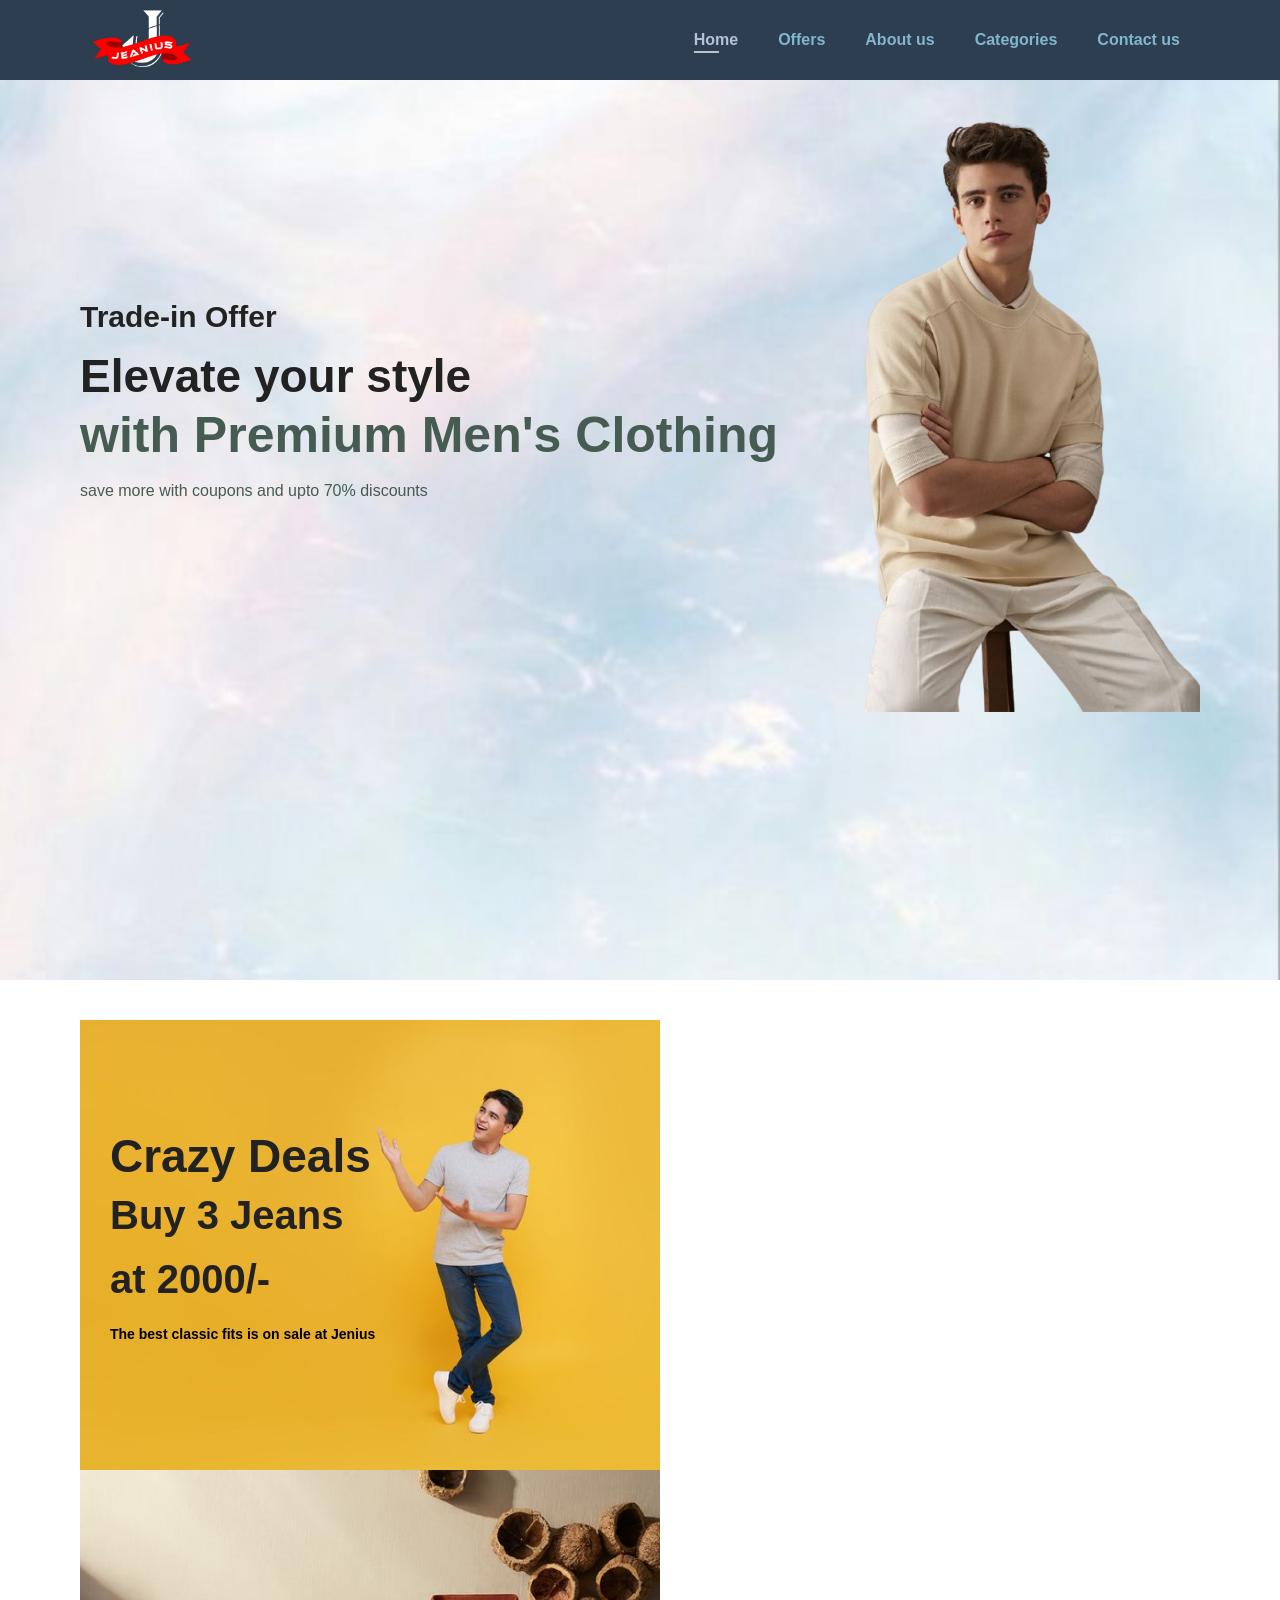
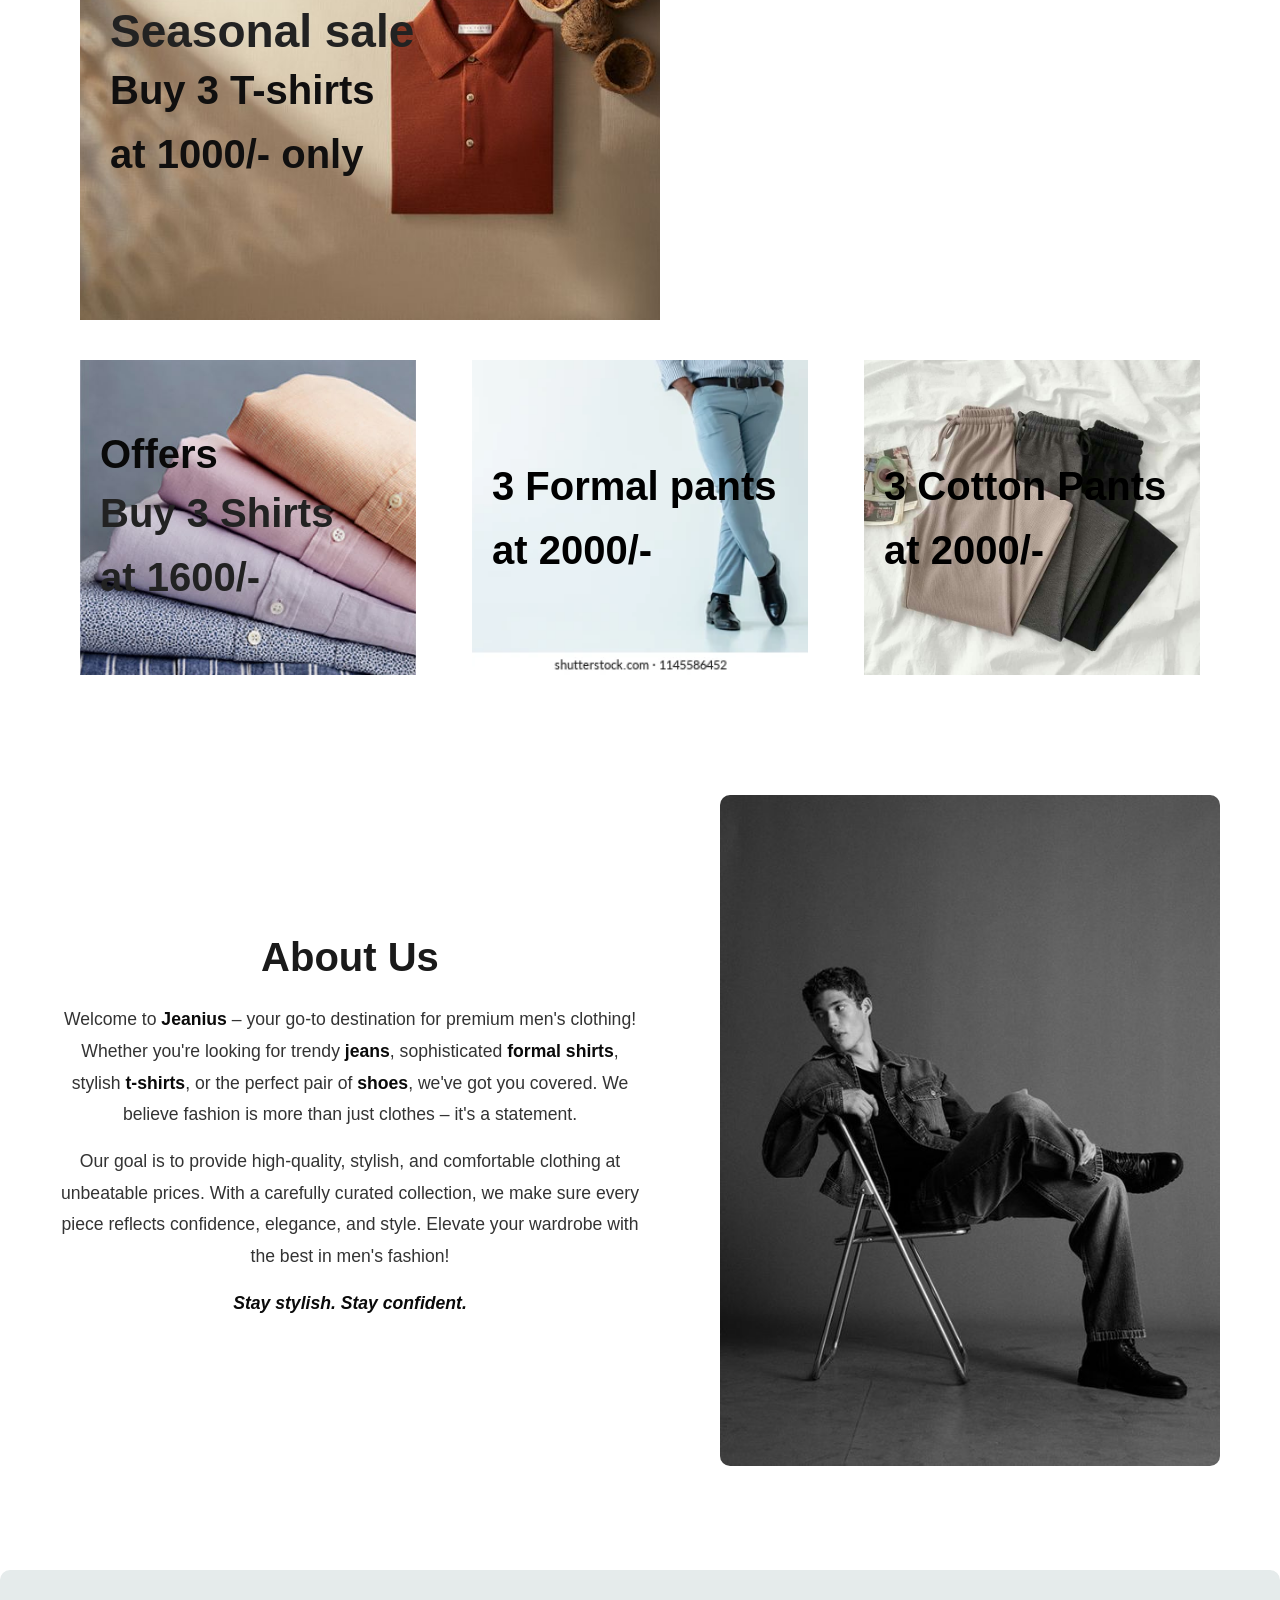
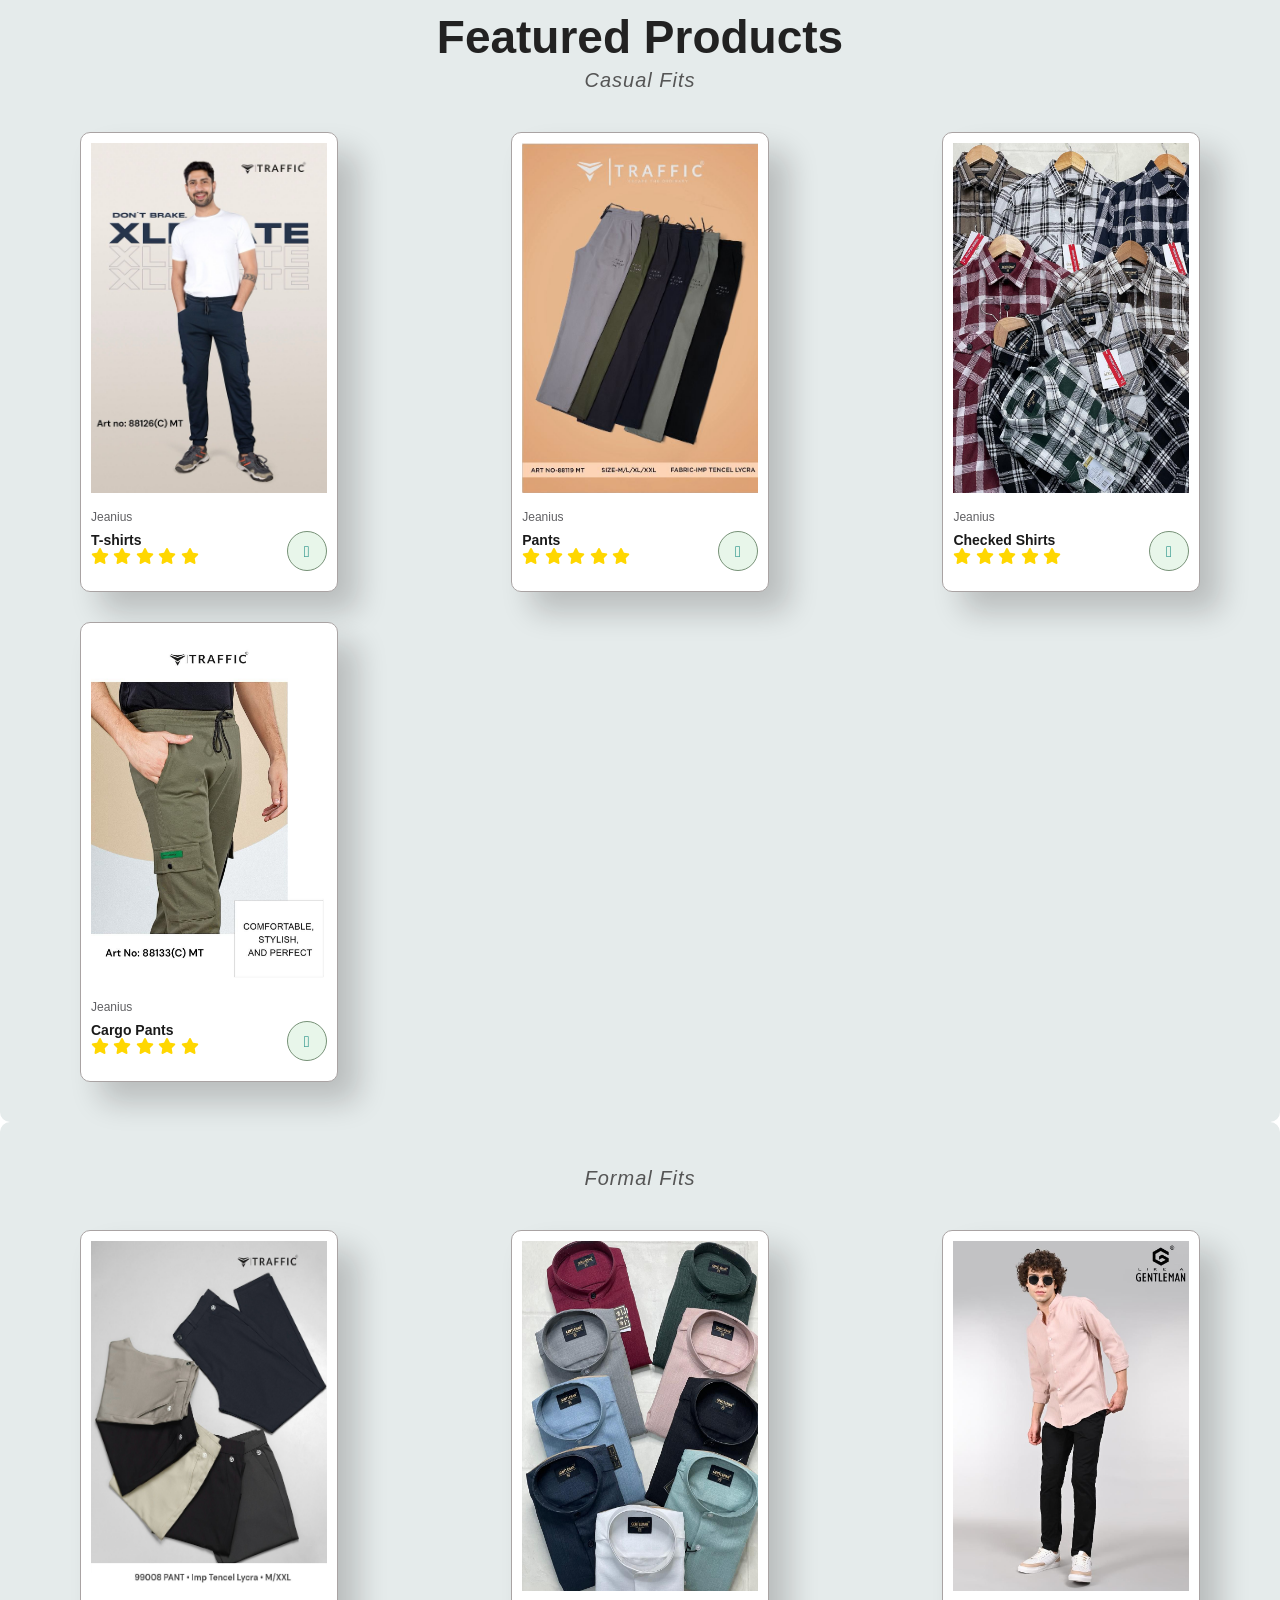
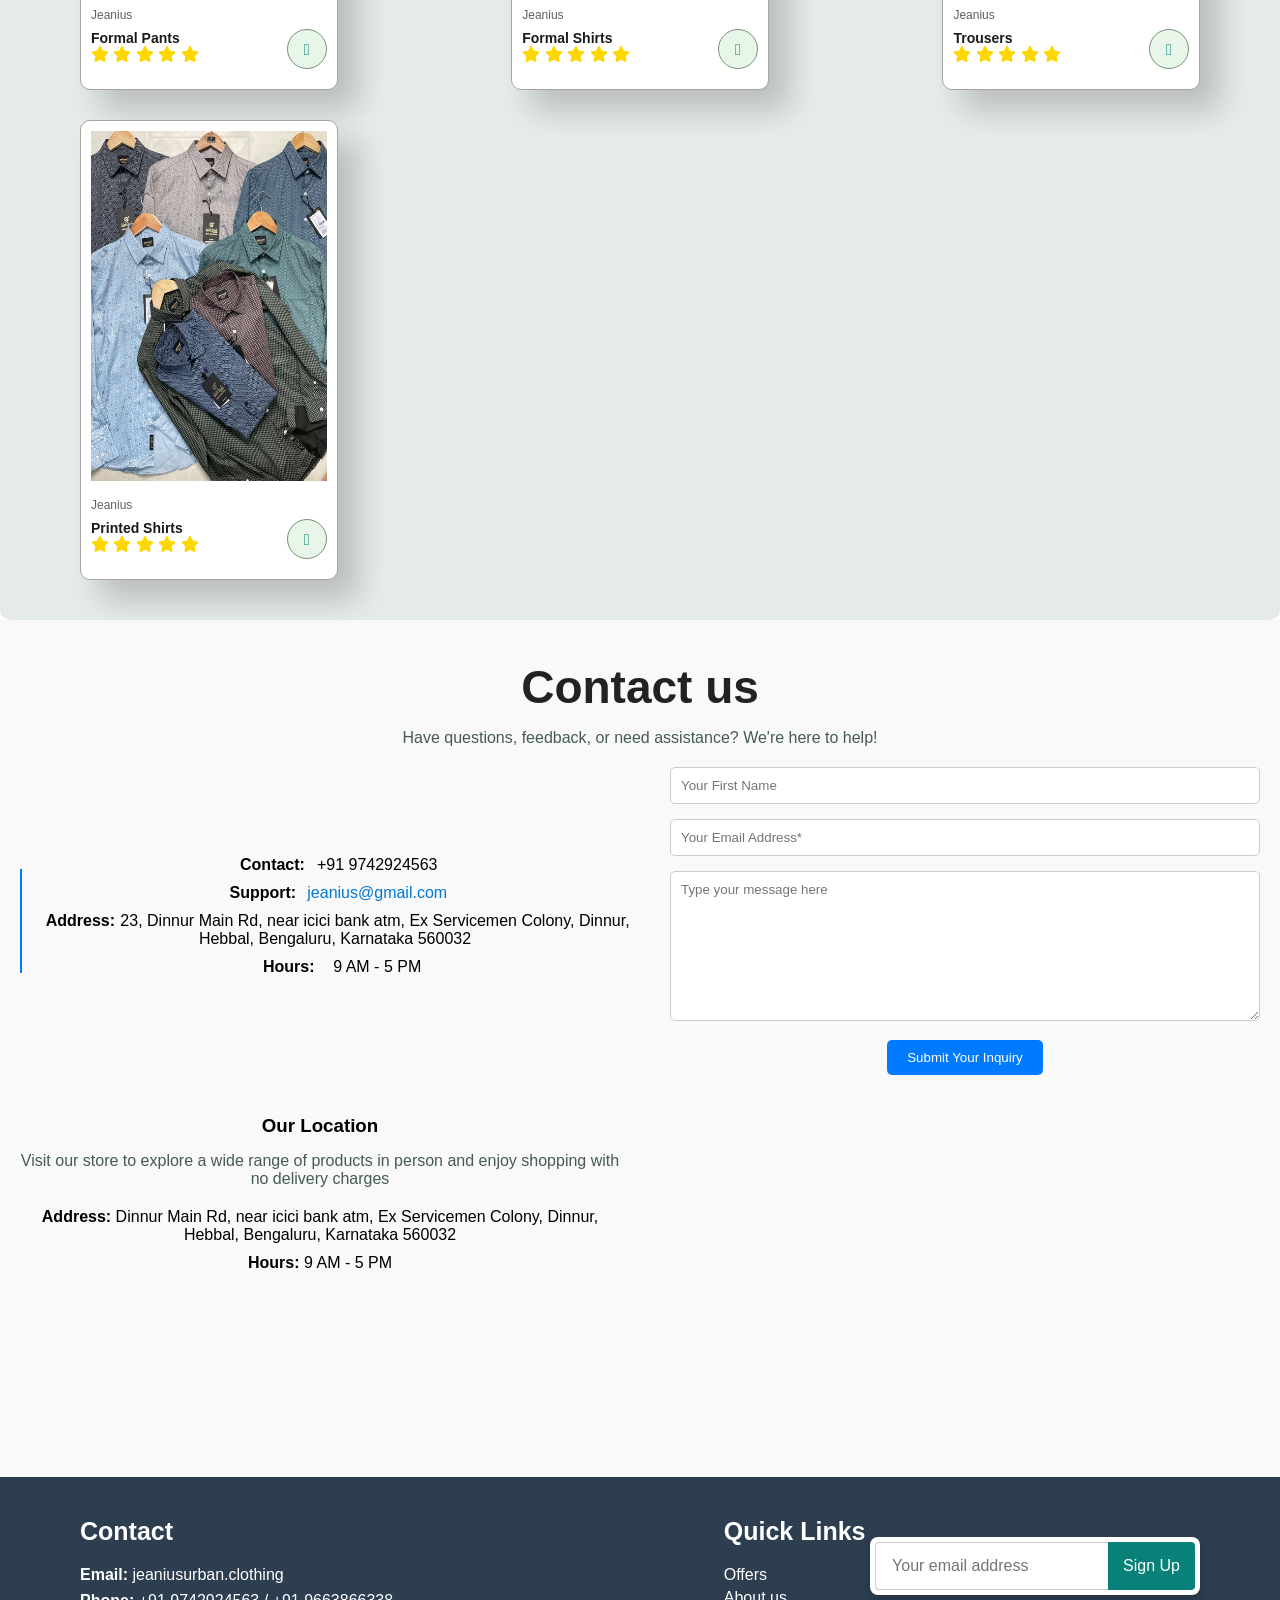
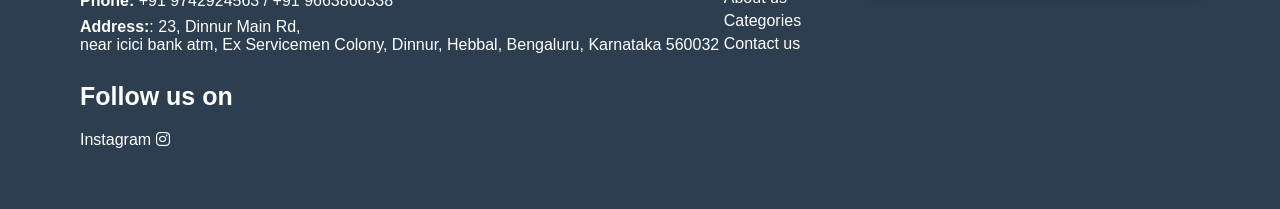
==== index.html @ 26d81b0b "changes are made" ====
<!DOCTYPE html>
     <html lang="en">
     <head>
     <meta charset="UTF-8">
     <meta >
     <meta name="viewport" content="width=device-width, initial-scale=1.0">
     <title>E-commerce Website</title>
     <link rel="stylesheet" href="style.css">
     <link rel="stylesheet" href="https://pro.fontawesome.com/releases/v5.10.0/css/all.css" />
     <link rel="stylesheet" href="https://cdnjs.cloudflare.com/ajax/libs/font-awesome/6.0.0/css/all.min.css">
          <script>
               document.addEventListener('DOMContentLoaded', function() {
               const mobile = document.getElementById('mobile');
               const navbar = document.getElementById('navbar');
               
               mobile.addEventListener('click', function() {
                    navbar.classList.toggle('active');
               });
               });
          </script>
     
     </head>

     <body>
          <section id="header">
             
               <a href="#"><img src="logoo-removebg-preview.png" class="logo" alt="logo"></a>
       
               <ul id="navbar">
                 <li><a class="active" href="index.html">Home</a></li>
                 <li><a href="#banners">Offers</a></li>
                 <li><a href="#about-us">About us</a></li>
                 <li><a href="#product1">Categories</a></li>
                 <li><a href="#contact">Contact us</a></li>
          
               </ul>
          
               <div id="mobile">
                 <i id="bar" class="fas fa-bars"></i>
               </div>
             </section>
             

     <section id="hero">
     <div class="hero-text">
          <h4>Trade-in Offer</h4>
          <h2>Elevate your style</h2>
          <h1>with Premium Men's Clothing</h1>
          <p>save more with coupons and upto 70% discounts</p>
          
          </div>
          <img src="model.png" alt="Model">
     </section>

     <section id="banners">
          <section id="sm-banner" class="section-p1">
          <div class="banner-box">
               <h2>Crazy Deals</h2>
               <h1>Buy 3 Jeans  <br>at 2000/-</h1>
               <p>The best classic fits is on sale at Jenius</p>
           
               </div>
          <div class="banner-box banner-box2">
               <h2>Seasonal sale</h2>
               <h1>Buy 3 T-shirts<br> at 1000/- only</h1>
               
               </div>
          </section>
          
          <section id="banner-3">
               <div class="banner-box">
                    <h2>Offers</h2>
                    <h1>Buy 3 Shirts  <br>at 1600/-</h1>
                 
               </div>
               <div class="banner-box banner-box2">
                    <h1>3 Formal pants <br> at 2000/-</h1>
          
                 
               </div>
               <div class="banner-box banner-box3">
               
                    <h1>3 Cotton Pants <br>at 2000/-</h1>
                 
               </div>
          
          </section>
          </section>
          
          <section id="about-us">
               <div class="about-container">
               <div class="about-text">
                    <h2>About Us</h2>
                    <p>
                         Welcome to <strong>Jeanius</strong> – your go-to destination for premium men's clothing!
                         Whether you're looking for trendy <strong>jeans</strong>, sophisticated <strong>formal shirts</strong>,
                         stylish <strong>t-shirts</strong>, or the perfect pair of <strong>shoes</strong>, we've got you covered.
                         We believe fashion is more than just clothes – it's a statement.
                    </p>
                    <p>
                         Our goal is to provide high-quality, stylish, and comfortable clothing at unbeatable prices.
                         With a carefully curated collection, we make sure every piece reflects confidence, elegance, and style.
                         Elevate your wardrobe with the best in men's fashion!
                    </p>
                    <p><strong>Stay stylish. Stay confident.</strong></p>
               </div>
               <div class="about-image">
                    <img src="aboutus.jpg" alt="Fashion Image">
               </div>
               </div>
          </section>
          

     <section id="product1"  class="section-p1">
          <h2>Featured Products</h2>
          <p>Casual Fits</p>
          <div class="pro-container">
               <div class="pro">
                    <img src="Ts copy.jpg" alt="">
                    <div class="desc">
                         <span>Jeanius</span>
                         <h5>T-shirts</h5>
                         <div class="star">
                              <i class="fas fa-star"></i>
                              <i class="fas fa-star"></i>
                              <i class="fas fa-star"></i>
                              <i class="fas fa-star"></i>
                              <i class="fas fa-star"></i>
                         </div>
                         
                  
                    </div>
                    <a href="#"><i class="fal fa-shopping-cart cart"></i></a>
               </div>
     
     
               <div class="pro">
                    <img src="pants.jpg" alt="">
                    <div class="desc">
                         <span>Jeanius</span>
                         <h5>Pants</h5>
                         <div class="star">
                              <i class="fas fa-star"></i>
                              <i class="fas fa-star"></i>
                              <i class="fas fa-star"></i>
                              <i class="fas fa-star"></i>
                              <i class="fas fa-star"></i>
                         </div>
                        
                    
                    </div>
                    <a href="#"><i class="fal fa-shopping-cart cart"></i></a>
               </div>
          
          
               <div class="pro">
                    <img src="shirtss.jpg" alt="">
                    <div class="desc">
                         <span>Jeanius</span>
                         <h5>Checked Shirts</h5>
                         <div class="star">
                              <i class="fas fa-star"></i>
                              <i class="fas fa-star"></i>
                              <i class="fas fa-star"></i>
                              <i class="fas fa-star"></i>
                              <i class="fas fa-star"></i>
                         </div>
                      
                         
                    </div>
                    <a href="#"><i class="fal fa-shopping-cart cart"></i></a>
               </div>
          
     
               <div class="pro">
                    <img src="nights.jpg" alt="">
                    <div class="desc">
                         <span>Jeanius</span>
                         <h5>Cargo Pants</h5>
                         <div class="star">
                              <i class="fas fa-star"></i>
                              <i class="fas fa-star"></i>
                              <i class="fas fa-star"></i>
                              <i class="fas fa-star"></i>
                              <i class="fas fa-star"></i>
                         </div>
                     
                       
                    </div>
                    <a href="#"><i class="fal fa-shopping-cart cart"></i></a>
               </div>
     </section>
     <section id="product1"  class="section-p1">
          <p>Formal Fits</p>
          <div class="pro-container">
               <div class="pro">
                    <img src="formals.jpg" alt="">
                    <div class="desc">
                         <span>Jeanius</span>
                         <h5>Formal Pants</h5>
                         <div class="star">
                              <i class="fas fa-star"></i>
                              <i class="fas fa-star"></i>
                              <i class="fas fa-star"></i>
                              <i class="fas fa-star"></i>
                              <i class="fas fa-star"></i>
                         </div>
                     
                         
                    </div>
                    <a href="#" id="cart-icon"> <i class="fal fa-shopping-cart cart"></i></a>
               </div>
              

     
               <div class="pro">
                    <img src="formalshirts.jpg" alt="">
                    <div class="desc">
                         <span>Jeanius</span>
                         <h5>Formal Shirts</h5>
                         <div class="star">
                              <i class="fas fa-star"></i>
                              <i class="fas fa-star"></i>
                              <i class="fas fa-star"></i>
                              <i class="fas fa-star"></i>
                              <i class="fas fa-star"></i>
                         </div>
                        
                   
                    </div>
                    <a href="#"><i class="fal fa-shopping-cart cart"></i></a>
               </div>
          
          
               <div class="pro">
                    <img src="gentlemen.jpg" alt="">
                    <div class="desc">
                         <span>Jeanius</span>
                         <h5>Trousers</h5>
                         <div class="star">
                              <i class="fas fa-star"></i>
                              <i class="fas fa-star"></i>
                              <i class="fas fa-star"></i>
                              <i class="fas fa-star"></i>
                              <i class="fas fa-star"></i>
                         </div>
                       
                   
                    </div>
                    <a href="#"><i class="fal fa-shopping-cart cart"></i></a>
               </div>
          
     
               <div class="pro">
                    <img src="dots.jpg" alt="">
                    <div class="desc">
                         <span>Jeanius</span>
                         <h5>Printed Shirts</h5>
                         <div class="star">
                              <i class="fas fa-star"></i>
                              <i class="fas fa-star"></i>
                              <i class="fas fa-star"></i>
                              <i class="fas fa-star"></i>
                              <i class="fas fa-star"></i>
                         </div>
                      
                    </div>
                    <a href="#"><i class="fal fa-shopping-cart cart"></i></a>
               </div>
     </section>



     <section id="contact" class="section">
          <div class="container">
          <h2>Contact us</h2>
          <p>Have questions, feedback, or need assistance? We're here to help!</p>
          
          
          <div class="contact-details-form-container">
          
          <div class="contact-details">
               <div class="contact-line"></div>
               <ul>
               <li><strong>Contact:</strong> +91 9742924563</li>
               <li><strong>Support:</strong> <a href="mailto:jeanius@gmail.com">jeanius@gmail.com</a></li>
               <li><strong>Address:</strong>23, Dinnur Main Rd, near icici bank atm, Ex Servicemen Colony, Dinnur, Hebbal, Bengaluru, Karnataka 560032</li>
               <li><strong>Hours:</strong> 9 AM - 5 PM</li>
               </ul>
          </div>
     
          
          <div class="contact-form">
               <form id="signupForm" action="" method="post" >
               <input type="text" name="first-name" placeholder="Your First Name" required>
               <input type="email" name="email" placeholder="Your Email Address*" required>
               <textarea name="message" placeholder="Type your message here" required></textarea>
               <button type="submit">Submit Your Inquiry</button>
               <div id="customAlert" class="custom-alert">
                    <p>Thank you! Your inquiry has been submitted.</p>
                  </div>
                  
               </form>
               
          </div>
          </div>
     
          
          <div class="location-map-container">
          
          <div class="location-info">
               <h3>Our Location</h3>
               <p>Visit our store to explore a wide range of products in person and enjoy shopping with no delivery charges</p>
               <ul>
               <li><strong>Address:</strong> Dinnur Main Rd, near icici bank atm, Ex Servicemen Colony, Dinnur, Hebbal, Bengaluru, Karnataka 560032</li>
               <li><strong>Hours:</strong> 9 AM - 5 PM</li>
               </ul>
          </div>
     
          
          <div class="map">
               <iframe src="https://www.google.com/maps?q=23,+Dinnur+Main+Rd,+near+icici+bank+atm,+Ex+Servicemen+Colony,+Dinnur,+Hebbal,+Bengaluru,+Karnataka+560032&output=embed" width="100%" height="300" style="border:0;" allowfullscreen="" loading="lazy"></iframe>
          </div>
          </div>
          </div>
       </section>
     

     <footer id="footer" class="section-p1">
          <div class="col">
          
               <h4>Contact</h4>
               <p><strong>Email:</strong> 
               jeaniusurban.clothing</p>
               <p><strong>Phone:</strong> 
               +91 9742924563 / +91 9663866338</p>
               <p><strong> Address:</strong>:</strong> 
                    23, Dinnur Main Rd, <br>  near icici bank atm, Ex Servicemen Colony, Dinnur, Hebbal, Bengaluru, Karnataka 560032</p>

               <div class="follow">
                    <h4>Follow us on</h4>
                    <div class="icon">
                              Instagram
                              <a href="https://www.instagram.com/jeaniusurban.clothing?igsh=d2JpaGdxaHh1bjdq">  <i class="fab fa-instagram"></i></a>
                        
                       
                    </div>
               </div>
          </div>

          <div class="col">
               <h4>Quick Links</h4>
               <ul class="footer-links">
               <li><a href="#banners">Offers</a></li>
               <li><a href="#about-us">About us</a></li>
               <li><a href="#product1">Categories</a></li>
               <li><a href="#contact">Contact us</a></li>
               </ul>
          </div>
          
          <div id="newsletter">
               <form class="newsletter-form">
               <input type="email" placeholder="Your email address" required>
               <button type="submit">Sign Up</button>
               </form>
          </div>
          
     </footer>

     
<script src="script.js">
</script>
          
     
     </body>
     </html>
---- style.css ----
*{
    margin: 0;
    padding: 0;
    box-sizing: border-box;
    font-family: Arial, Helvetica, sans-serif ;
}

html{
    scroll-behavior: smooth;
}

h1{
    font-size: 50px;
    line-height: 64px;
    color: #222;
}

h2{
    font-size: 46px;
    line-height: 54px;
    color: #222;
}

h4{
    font-size: 20px;
    color: #222;
}

h6{
    font-weight: 700;
    font-size: 12px;
}

p{
    font-size: 16px;
    color: #465b52;
    margin: 15px 0 20px 0;
}
.section-p1{
    padding: 40px 80px;

}

.section-h1{
    margin: 40px 0;
}

body{
    width: 100%;
}

#header{
    height: 80px;
    display: flex;
    align-items: center;
    justify-content: space-between;
    padding: 20px 80px;
    background-color: #2C3E50;
    box-shadow: 0 5px 15px  (0 , 0, 0, 0.06);
    z-index: 999;
    position: sticky;
    top: 0;
    left: 0;
}

.logo-container {
    display: flex;
    justify-content: center;
    align-items: center;
    padding: 20px 0;
    margin-bottom: 30px;
    background-color: #f8f9fa; /* Light background */
    border-radius: 8px;
    box-shadow: 0 2px 10px rgba(0,0,0,0.1);
}

/* Logo image styling */
.logo {
    height: auto;
    padding: 10px 10px;
    border-radius:25px ;
    width: 180px; /* Default size */
    max-width: 100%;
    border-radius: 4px;
    transition: transform 0.3s ease;
}

/* Hover effect */
.logo:hover {
    transform: scale(1.05);
}

/* Responsive adjustments */
@media (min-width: 768px) {
    .logo {
        width: 220px; /* Larger on bigger screens */
    }
}

@media (min-width: 1200px) {
    .logo {
        width: 250px; /* Even larger on desktop */
    }
}


#banners,#about-us,#product-1,#contact{
    scroll-margin-top: 80px; 
}

#header a img {
    height: 85px; 
    width: auto;
    max-height: 100%; 
    margin-left: 0; 
}


  

nav {
    position: fixed;
    top: 0;
    height: 60px;
  }
  

#navbar{
    display: flex;
    align-items: center;
    justify-content: center;
    scroll-margin-top: 80px;
}

#navbar li{
    list-style: none;
    padding: 0 20px;
    position: relative;
}

#navbar li a{
    text-decoration: none;
    font-size: 16px ;
    font-weight: 600;
    color: rgb(130, 181, 206);
    transition: 0.3s ease;

}

#navbar li a:hover,
#navbar li a.active{
    color: #b5c2d4;
}
#navbar li a.active::after,
#navbar li a:hover::after{
    content: "";
    width: 30%;
    height: 2px;
    background-color: #bbc3c8;
    position: absolute ;
    bottom: -4px;
    left: 20px;
}

.search-container {
    position: relative;
}

.search-icon {
    color:  rgb(130, 181, 206);
    font-size: 20px;
    cursor: pointer;
    transition: color 0.3s ease-in-out;
}

.search-bar {
    position: absolute;
    right: 0;
    top: -5px;
    width: 0;
    padding: 5px;
    opacity: 0;
    border: none;
    outline: none;
    border-radius: 5px;
    transition: width 0.3s ease-in-out, opacity 0.3s ease-in-out;
}

.search-bar.active {
    width: 200px;
    opacity: 1;
}

/* Make it responsive */
@media (max-width: 768px) {
    .search-container {
        width: 100%;
        margin: 10px 0;
        justify-content: center;
    }
    .search-bar {
        width: 100%;
    }
}


#hero {
    display: flex;
    align-items: flex-start;
    justify-content: space-between;
    height: 100vh;
    width: 100%;
    background-image: url(background3.jpg);
    background-repeat: no-repeat;
    background-size: cover;
    background-position: center;
    padding: 20px 80px;
    box-sizing: border-box;
}

#hero img{
    max-width: 50%;
    height: auto;
    object-fit: cover;
    
}

#hero button{
    background-color: #e74c3c;
   font-weight: 700;
   border: 0;
    padding: 14px 80px 14px 65px;
    border-radius: 10px;
   
    font-size: 15px;
    cursor: pointer;
    color: #333333;
     
}

#hero  h4{
    padding-bottom: 15px;
    padding-top: 200px;
    font-size: 30px;
}
    #hero h1{
        color: #465b52;
    }

    #product1 {
        text-align: center;
        background-color: #e5ebeb;
        flex-direction: column;
        align-items: center;
        justify-content: space-between;
        border-radius: 10px;

    }

    #product1 .pro-container{
        width: 100%;
        display: flex;
        justify-content: space-between;
        padding-top: 20px;
        flex-wrap: wrap;
        gap: 30px;
        opacity: 0; 
    transform: translateY(20px); 
    animation: fadeInUp 1s ease-in-out forwards; 
    }
    
    @keyframes fadeInUp {
        from {
            opacity: 0;
            transform: translateY(20px);
        }
        to {
            opacity: 1;
            transform: translateY(0);
        }
    }
    

    #product1 .pro {
        width: 23%;
        background-color: #fff;
        border-radius: 10px;
        box-shadow: 0 4px 10px rgba(0,0,0,0.1);
        min-width: 250px;
        padding: 10px ;
        border: 1px solid #a9a3a3;
        cursor: pointer;
        position: relative;
        box-shadow: 20px 20px 30px rgba(13, 10, 10, 0.2);
        border-radius: 10px;
    
        margin: 0;
        transition: 0.2s ease;
    }

    #product1 .pro:hover{
        box-shadow: 20px 20px 30px rgba(30, 28, 28, 0.2);
        transform: translateY(-5px) scale(1.03);
    }
    #product1 button{
            background-color: #e74c3c;
            padding: 7px 24px;
            text-align: center;
            display: flex;
            border: none;
           margin-top: 10px /* Centers text */;
            cursor: pointer;

    }
    

    #product1 .pro img {
        width: 100%;
        height: 350px;
        
        min-height: 250px;
    }

    #product1 p {
        font-size: 20px; 
        font-style: italic; 
        color: #555; 
        text-align: center; 
        margin-top: 5px; 
        letter-spacing: 1px; 
        opacity: 0; 
        transform: translateY(10px); 
        animation: fadeInUp 1s ease-in-out forwards; 
        transition: color 0.3s ease, letter-spacing 0.3s ease;
    }
    
    /* Animation for fade-in effect */
    @keyframes fadeInUp {
        from {
            opacity: 0;
            transform: translateY(10px);
        }
        to {
            opacity: 1;
            transform: translateY(0);
        }
    }
    
    #product1 p:hover {
        color: #222; 
        letter-spacing: 2px; 
    }
    
    
    #product1 .pro .desc{
        text-align: start;
        padding: 10px 0;
    }

    #product1 .pro .desc span{
        color: #606063;
        font-size: 12px;
    }

    #product1 .pro .desc h5{
        padding-top: 7px;
        color: #1a1a1a;
        font-size: 14px;
    }

    #product1 .pro .desc h4{
        padding-top: 7px;
        font-size: 15px;
        font-weight: 700;
        color: #088178;
    } 
    
    #product1 .pro .cart{
        width: 40px;
        height: 40px;
        line-height: 40px;
border-radius: 50px;
background-color:#e8f6ea ;
font-weight: 500;
color: #088178;
border: 1px solid #769076;
position:absolute;
bottom: 20px;
right: 10px;
    }


    #product1 .pro .star{
        color: gold; /* Star color */
    margin-bottom: 5px;
    }

 
    
    .btn {
        font-size: 14px;
        font-weight: 600;
        padding: 11px 18px;
        color: #fff;
        background-color: transparent;
        cursor: pointer;
        border: 1px solid #fff;
        outline: none;
        transition: 0.2s ;
    }
    
    .btn:hover {
        background: rgb(172, 57, 57);
        color: white;
    }


 
 .section-p1{
    padding: 40px 80px;
 }
    
 #sm-banner{
    display: flex;
    justify-content: space-between;
    flex-wrap: wrap;
 }
    #sm-banner .banner-box {
        display: flex;
        flex-direction: column;
        justify-content: center;
        align-items: flex-start;
        padding: 30px;
        background-image: url(b1.jpg);
        min-width: 580px;
        height: 50vh;
        background-size: cover;
        background-position: center;
        

    }

    #sm-banner .banner-box2{
        background-image: url(b5.jpg);
        
    } 

    #sm-banner .banner-box2 h1{
        color: #100f0f;
    }
    
    #sm-banner .banner-box2 h4{
        color:black;
    }
#sm-banner p{
    color: black;
    font-size: 14px;
    font-weight: 800;

}

#sm-banner h1{
    font-size: 40px;
    
}

#sm-banner span{
    color: black;
    font-size: 14px;
    font-weight: 500;
    padding-bottom:15px ;
}

#sm-banner .banner-box:hover button{
    background-color: black;
    border: 1px solid #ddd;
}
    
#banner-3 .banner-box {
    display: flex;
    flex-direction: column;
    justify-content: center;
    align-items: flex-start;
    padding: 30px;
    background-image: url(b7.jpg);
    min-width: 30%;
    height: 35vh;
    background-size: cover;
    background-position: center;
    padding: 20px;
    margin-bottom: 20px;

}

#banner-3 .banner-box h2{
    color:#090909;
    font-size: 40px;
}
#banner-3 .banner-box h1{
   font-size: 40px;
}
#banner-3 .banner-box:hover button{
    background-color: black;
    border: 1px solid #ddd;
}

#banner-3{
    display: flex;
    justify-content: space-between;
    flex-wrap: wrap;
    padding: 0 80px;
}

#banner-3 .banner-box2{
    background-image: url(b23.webp);
}

#banner-3 .banner-box2 h1{
    color: #000000;
    
}
#banner-3 .banner-box3{
    background-image: url(b22.jpg);
}
#banner-3 .banner-box3 h1{
    color: #000000;
}

/* Center the form */
#newsletter {
    display: flex;
    justify-content: center;
    align-items: center;
    height: 100%;
    background-color: #2c3e50;
    margin-top: 20px; /* Dark background */
}

/* Form container */
.newsletter-form {
    display: flex;
    align-items: center;
    background: white;
    padding: 5px;
    border-radius: 8px;
    box-shadow: 0 4px 10px rgba(0, 0, 0, 0.2);
    max-width: 400px;
    width: 100%;
}

/* Input field */
.newsletter-form input {
    flex: 1;
    height: 3rem;
    padding: 0 1rem;
    font-size: 16px;
    border: 1px solid #ccc;
    border-right: none;
    border-radius: 4px 0 0 4px;
    outline: none;
}

/* Button */
.newsletter-form button {
    background-color: #088178;
    color: #fff;
    border: none;
    padding: 0 15px;
    font-size: 16px;
    cursor: pointer;
    height: 3rem;
    border-radius: 0 4px 4px 0;
    transition: background 0.3s;
}

/* Button Hover Effect */
.newsletter-form button:hover {
    background-color: #066b60;
}



footer{
    display: flex;
    flex-wrap:wrap;
    justify-content: space-between;
    background-color: #2C3E50;
    color: #fff;
}

footer .col{
    display: flex;
    flex-direction: column;
    align-items: flex-start;
    margin-bottom: 20px;

}

footer p{
    font-size: 16px;
    margin: 0 0 8px 0;
    color: #fff;
}



footer h4{
    font-size: 25px;
    padding-bottom: 20px;
    color: #ffffff;
}

.footer-links {
    list-style: none;  
    padding: 0;
    margin: 0;
}

.footer-links li {
    margin-bottom: 5px;  
}

.footer-links a {
    text-decoration: none;  
    color: white; 
    font-weight: 500;
    transition: color 0.3s ease-in-out;
}

.footer-links a:hover {
    color: #4d6a70; 
}


footer .follow{
    margin-top: 20px;
}

footer .follow i{
    color: #FFF;
    cursor: pointer;
    padding-right: 4px;
}
footer .follow i:hover
footer a:hover{
    color: #088178;
}

#about-us {
    background: white; /* Matches website background */
    padding: 50px 20px;
    text-align: center;
    font-family: "Poppins", sans-serif;
}

.about-container {
    display: flex;
    align-items: center; /* Align text and image vertically */
    justify-content: space-between; /* Space between text and image */
    gap: 20px; /* Add spacing between elements */
    max-width: 1200px; /* Limit the width */
    margin: 0 auto; /* Center the section */
    padding: 50px 20px; /* Add some padding */
}

.about-text {
    flex: 1; /* Allow text to take up available space */
    max-width: 50%; /* Prevent text from getting too wide */
}

.about-image img {
    width: 100%; /* Make image responsive */
    max-width: 500px; /* Set max width for image */
    height: auto;
    border-radius: 10px; /* Optional: Rounded corners */
}


#about-us h2 {
    font-size: 2.5rem;
    color: #1a1a1a; /* Dark gray for heading */
    font-weight: bold;
    margin-bottom: 20px;
}

#about-us p {
    font-size: 1.1rem;
    color: #333;
    line-height: 1.8;
    margin-bottom: 15px;
}

#about-us strong {
    color: #0a0a0a; /* Stylish blue for highlighted words */
}

#about-us p:last-child {
    font-weight: 600;
    font-style: italic;
    color: #222;
}

/* Responsive Design */
@media (max-width: 768px) {
    #about-us {
        padding: 40px 15px;
    }

    #about-us h2 {
        font-size: 2rem;
    }

    #about-us p {
        font-size: 1rem;
    }
}

#contact ul {
    list-style: none;
    padding: 0;
  }
  
  #contact ul li {
    margin-bottom: 10px;
  }
  
  #contact a {
    color: #0078d7;
    text-decoration: none;
  }
  
  #contact a:hover {
    text-decoration: underline
  }


#contact {
    background-color: #f9f9f9;
    padding: 40px 20px;
    text-align: center;
  }
  
  /* First Row: Contact Details and Form */
  .contact-details-form-container {
    display: flex;
    align-items: center;
    gap: 40px;
    margin-top: 20px;
  }
  
  /* Left Side: Contact Details with Line */
  .contact-details {
    flex: 1;
    position: relative;
    padding-left: 20px;
  }
  
  .contact-line {
    position: absolute;
    left: 0;
    top: 50%;
    transform: translateY(-50%);
    width: 2px;
    height: 80%;
    background-color: #007BFF;
  }
  
  .contact-details ul {
    list-style: none;
    padding: 0;
    margin: 0;
  }
  
  .contact-details ul li {
    margin-bottom: 15px;
    font-size: 16px;
  }
  
  .contact-details ul li strong {
    display: inline-block;
    width: 80px;
  }
  
  /* Right Side: Contact Form */
  .contact-form {
    flex: 1;
  }
  
  .contact-form input, .contact-form textarea {
    width: 100%;
    padding: 10px;
    margin-bottom: 15px;
    border: 1px solid #ccc;
    border-radius: 5px;
  }
  
  .contact-form textarea {
    height: 150px;
  }
  
  .contact-form button {
    background-color: #007BFF;
    color: white;
    padding: 10px 20px;
    border: none;
    border-radius: 5px;
    cursor: pointer;
  }
  
  .contact-form button:hover {
    background-color: #0056b3;
  }
  
  /* Second Row: Location and Map */
  .location-map-container {
    display: flex;
    gap: 40px;
    margin-top: 40px;
  }
  
  /* Left Side: Location Details */
  .location-info {
    flex: 1;
  }
  
  .location-info h3 {
    margin-bottom: 15px;
  }
  
  .location-info ul {
    list-style: none;
    padding: 0;
  }
  
  .location-info ul li {
    margin-bottom: 10px;
  }
  
  /* Right Side: Map */
  .map {
    flex: 1;
  }
  
  .map iframe {
    width: 100%;
    height: 300px;
    border: 0;
    border-radius: 10px;
  }
  
/* Responsive Design */
@media (max-width: 1200px) {
    #hero {
        padding: 20px 40px;
    }
    #product1 .pro {
        width: 22%;
    }
}

@media (max-width: 992px) {
    .section-p1 {
        padding: 40px 40px;
    }
    #navbar {
        display: none;
    }
    #hero {
        flex-direction: column;
        align-items: center;
        padding-top: 80px;
    }
    #hero img {
        max-width: 80%;
        margin-top: 30px;
    }
    #hero h4 {
        padding-top: 50px;
    }
    #product1 .pro {
        width: 30%;
    }
    #sm-banner .banner-box,
    #banner-3 .banner-box {
        min-width: 100%;
        margin-bottom: 20px;
    }
    .about-container {
        flex-direction: column;
    }
    .about-text {
        max-width: 100%;
    }
}

@media (max-width: 768px) {
    .section-p1 {
        padding: 40px 20px;
    }
    #header {
        padding: 20px 20px;
    }
    #hero {
        padding: 20px 20px;
    }
    h1 {
        font-size: 40px;
        line-height: 50px;
    }
    h2 {
        font-size: 36px;
        line-height: 44px;
    }
    #product1 .pro {
        width: 45%;
    }
    .contact-details-form-container,
    .location-map-container {
        flex-direction: column;
    }
    .contact-line {
        display: none;
    }
    footer .col {
        width: 50%;
        margin-bottom: 30px;
    }
}

@media (max-width: 576px) {
    #hero h4 {
        padding-top: 30px;
        font-size: 24px;
    }
    #hero h1 {
        font-size: 36px;
        line-height: 44px;
    }
    #product1 .pro {
        width: 100%;
    }
    #banner-3 {
        padding: 0 20px;
    }
    footer .col {
        width: 100%;
    }
    .newsletter-form {
        flex-direction: column;
    }
    .newsletter-form input {
        border-radius: 4px;
        border-right: 1px solid #ccc;
        margin-bottom: 10px;
    }
    .newsletter-form button {
        border-radius: 4px;
        width: 100%;
    }
}

#mobile {
    display: none;
    align-items: center;
}

#bar {
    color: rgb(130, 181, 206);
    font-size: 24px;
    cursor: pointer;
}

@media (max-width: 992px) {
    #navbar {
        display: flex;
        flex-direction: column;
        align-items: flex-start;
        justify-content: flex-start;
        position: fixed;
        top: 80px;
        right: -300px;
        width: 300px;
        height: 100vh;
        background: #2C3E50;
        box-shadow: 0 40px 60px rgba(0, 0, 0, 0.1);
        padding: 40px 0 0 10px;
        transition: 0.3s;
    }

    #navbar.active {
        right: 0;
    }

    #mobile {
        display: flex;
    }

    #navbar li {
        margin-bottom: 25px;
    }
}
.overlay {
    display: none;
    position: fixed;
    top: 80px;
    left: 0;
    width: 100%;
    height: 100%;
    background: rgba(0, 0, 0, 0.5);
    z-index: 998;
}

.overlay.active {
    display: block;
}


  .custom-alert {
    display: none;
    position: fixed;
    top: 30%;
    left: 50%;
    transform: translate(-50%, -50%);
    background-color: #d1e7dd;
    color: #0f5132;
    padding: 20px 30px;
    border-radius: 10px;
    box-shadow: 0 5px 15px rgba(0,0,0,0.2);
    font-family: Arial, sans-serif;
    font-size: 18px;
    z-index: 1000;
    text-align: center;
    border: 2px solid #0f5132;
  }
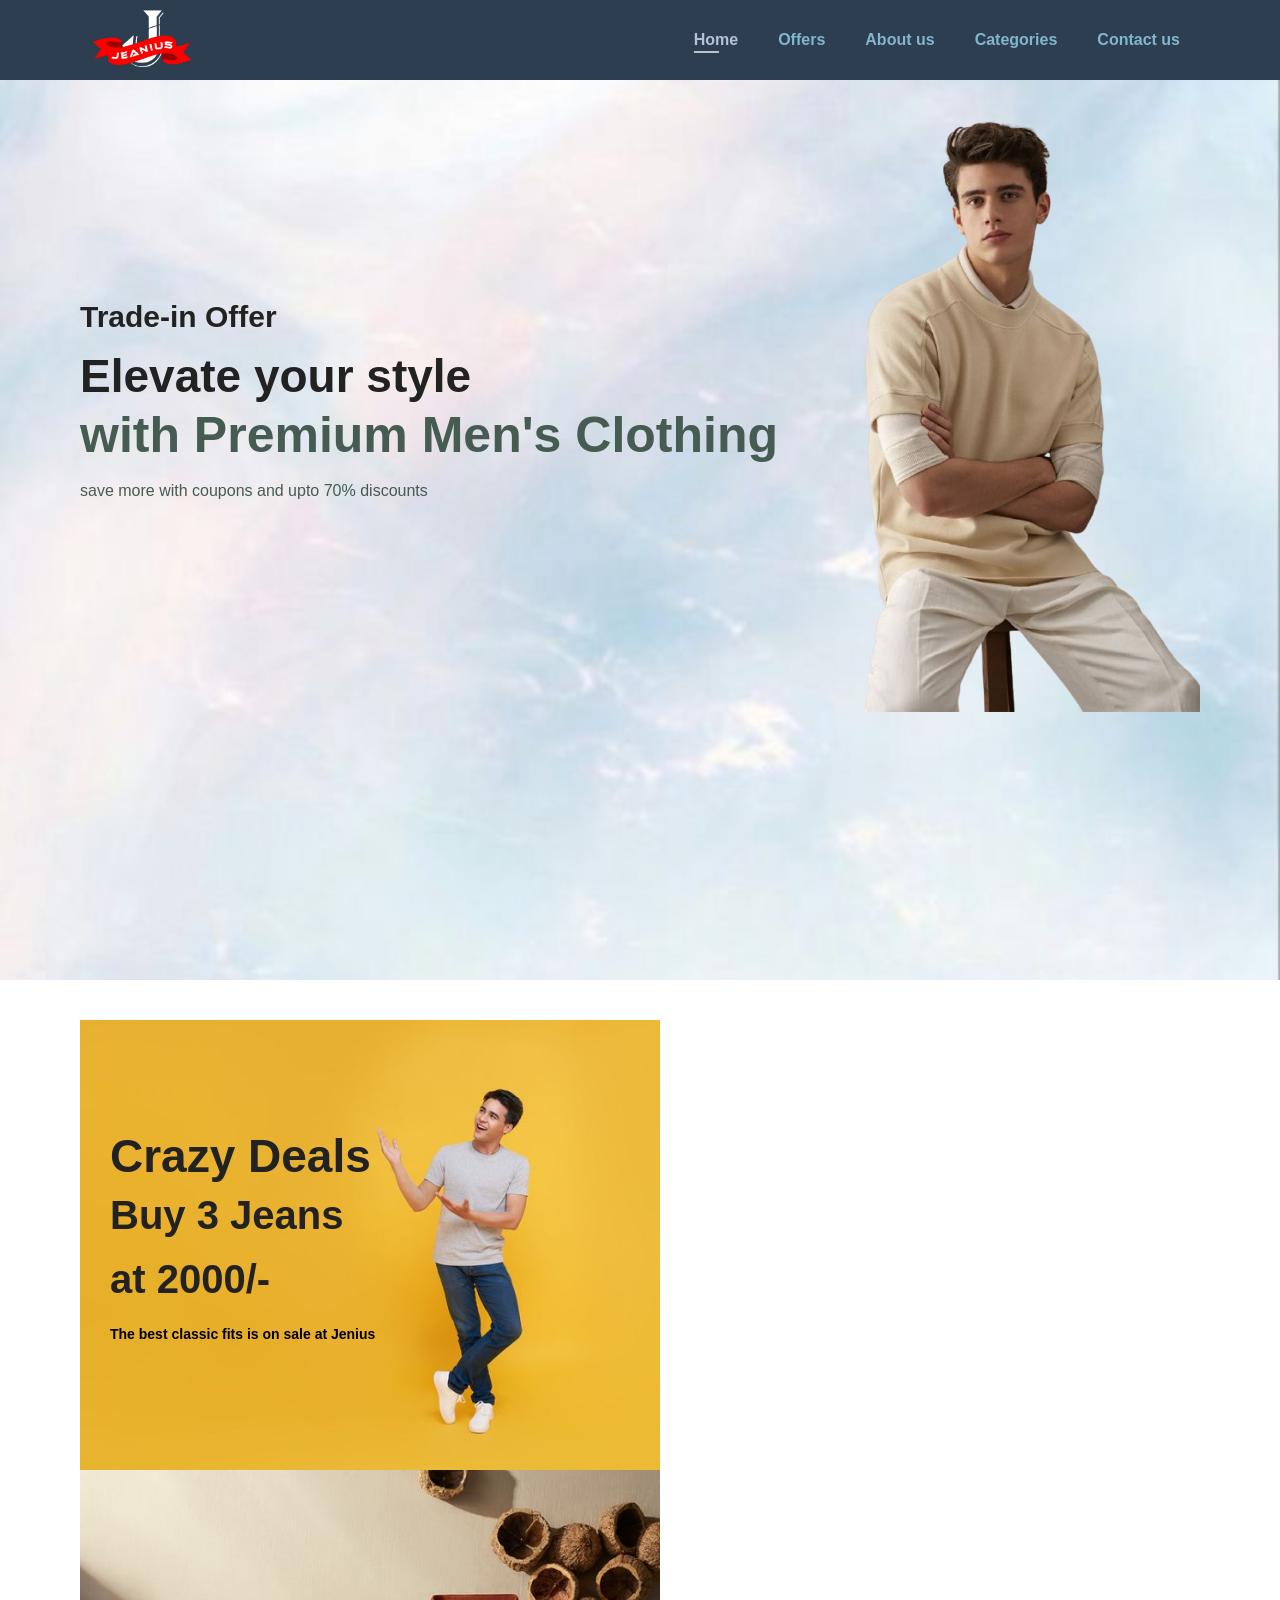
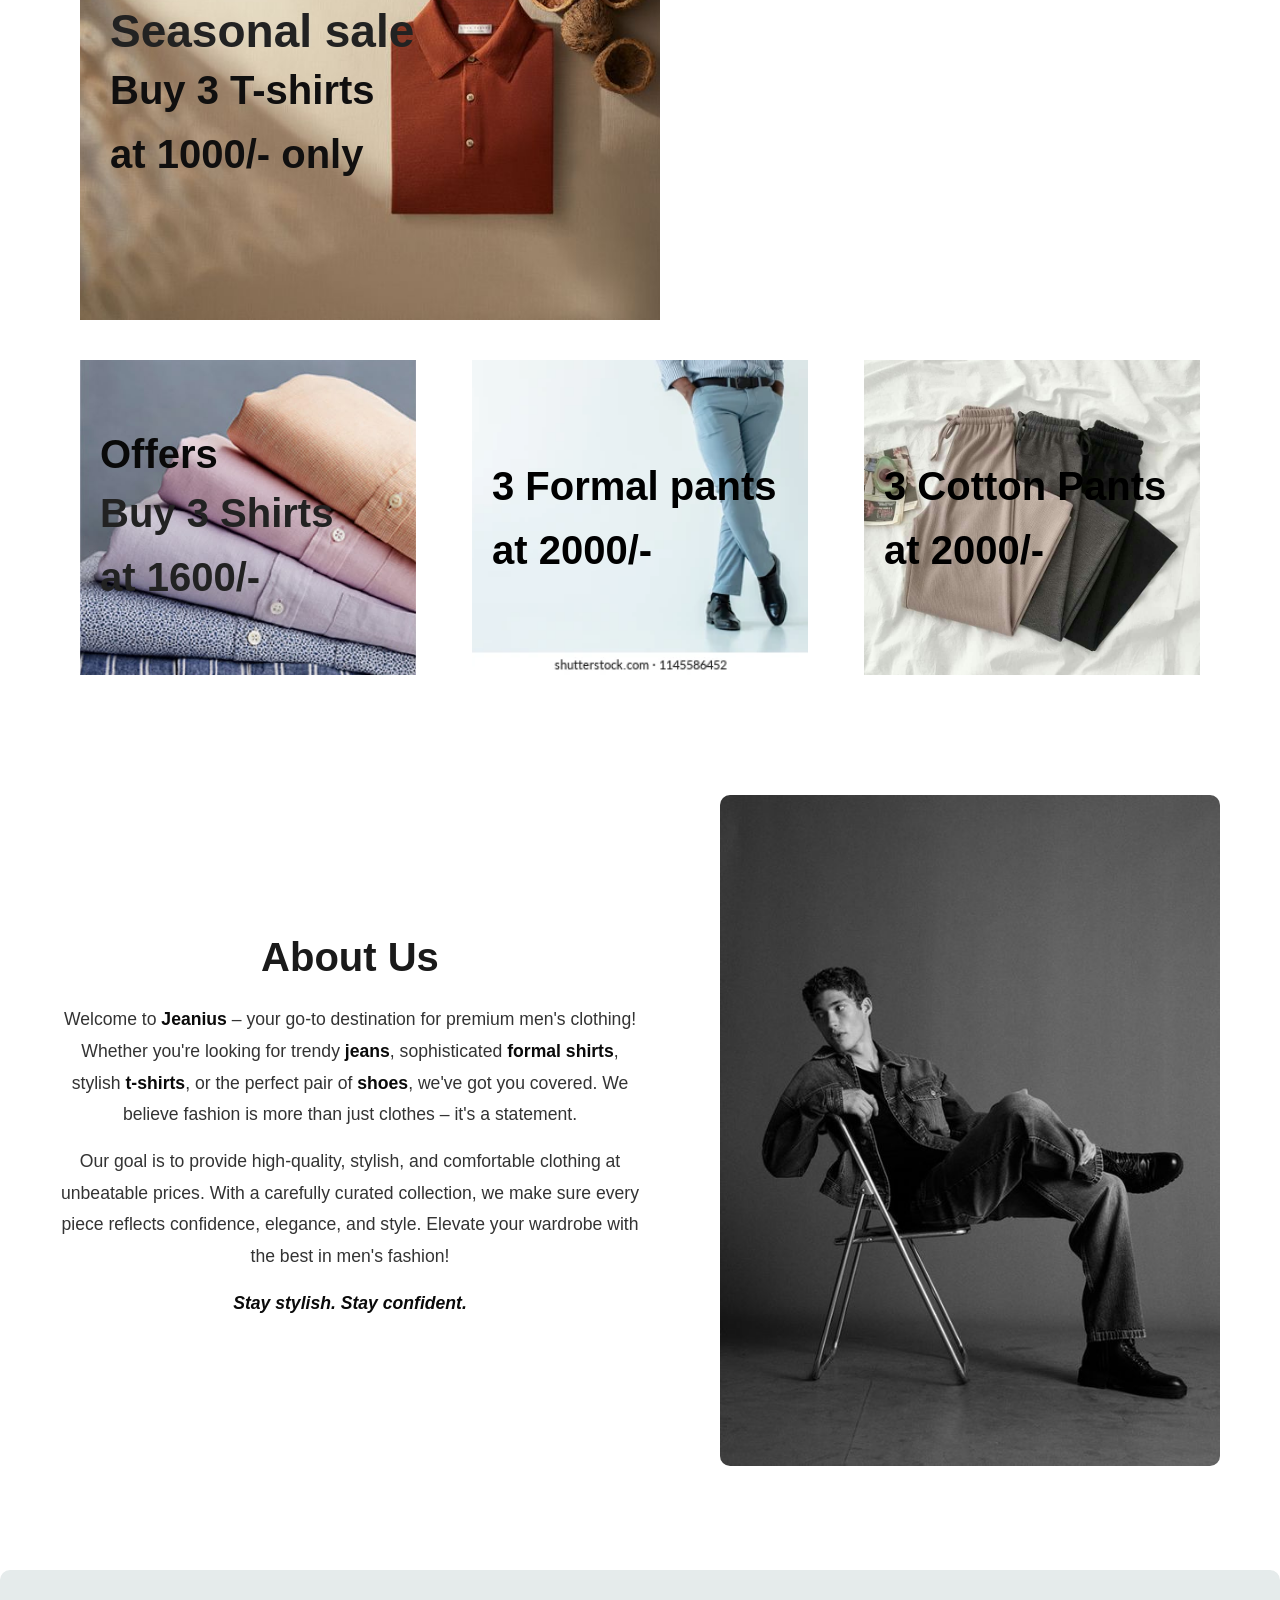
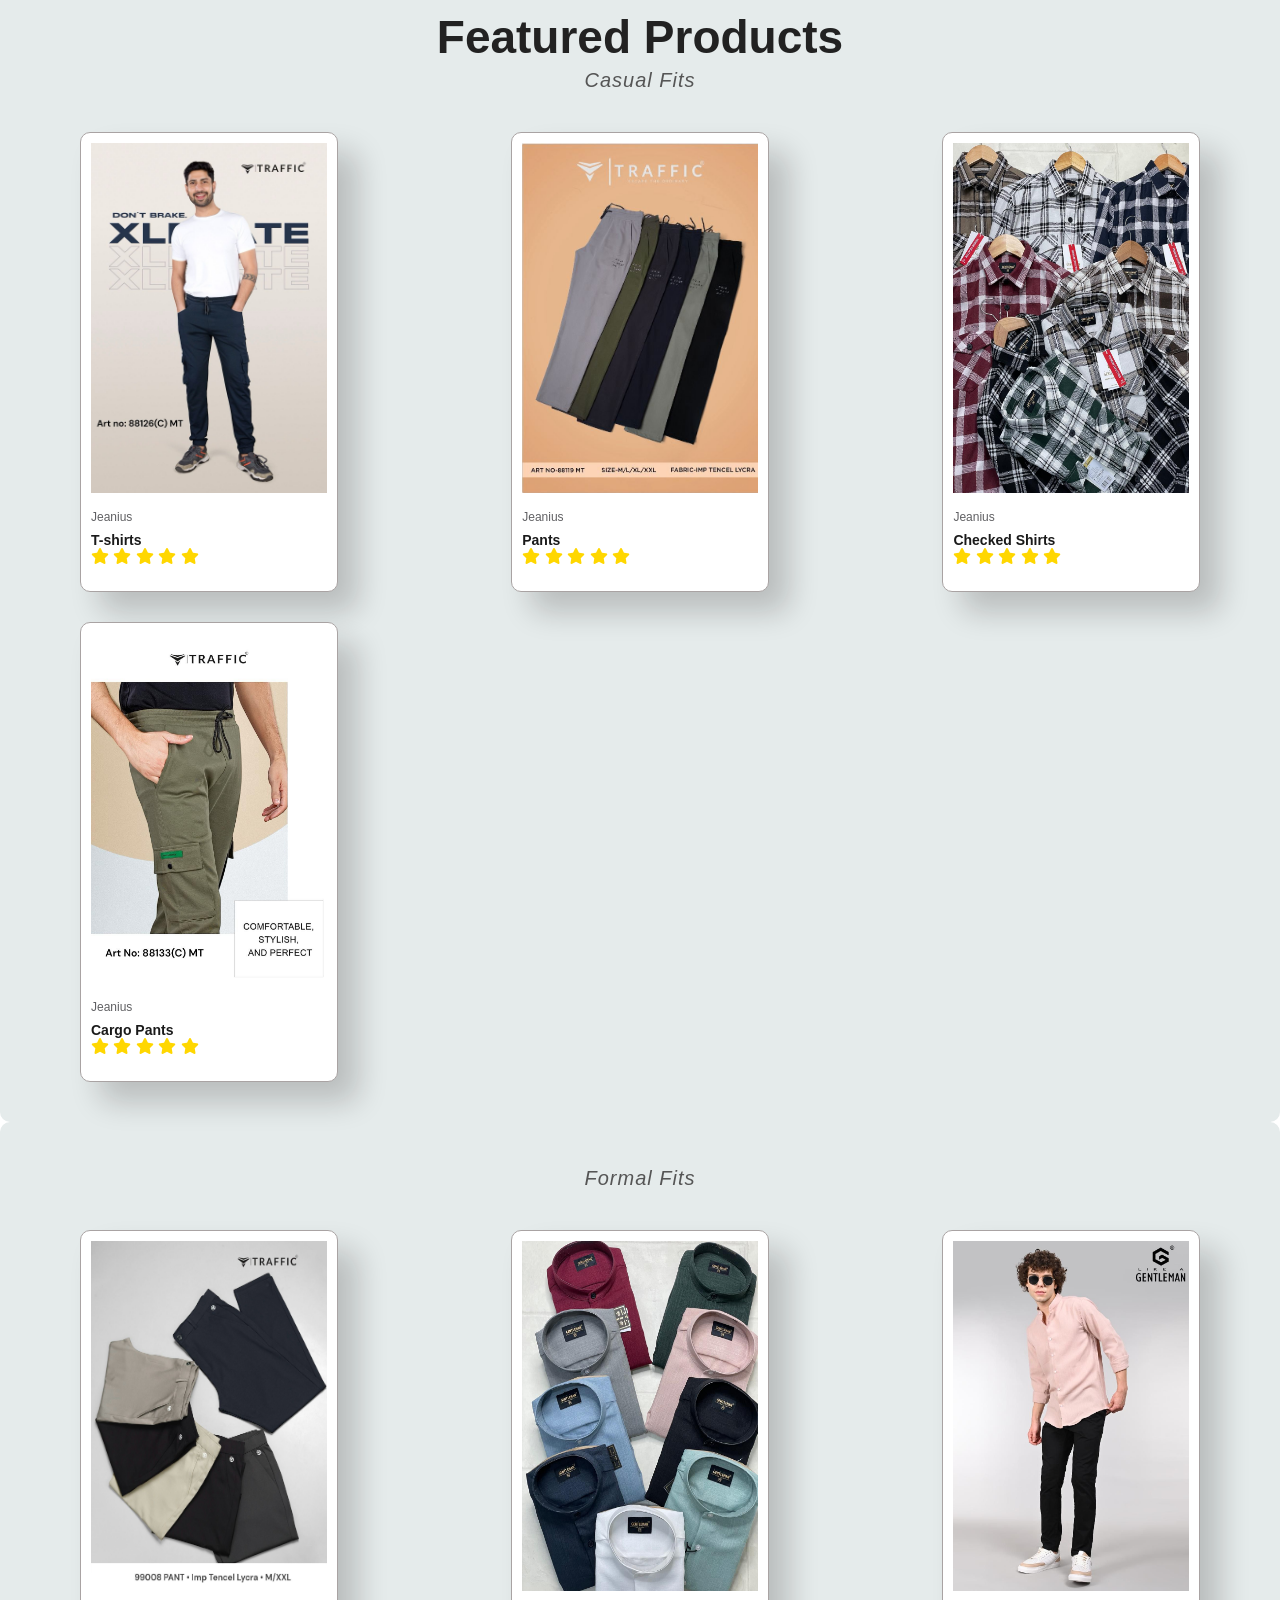
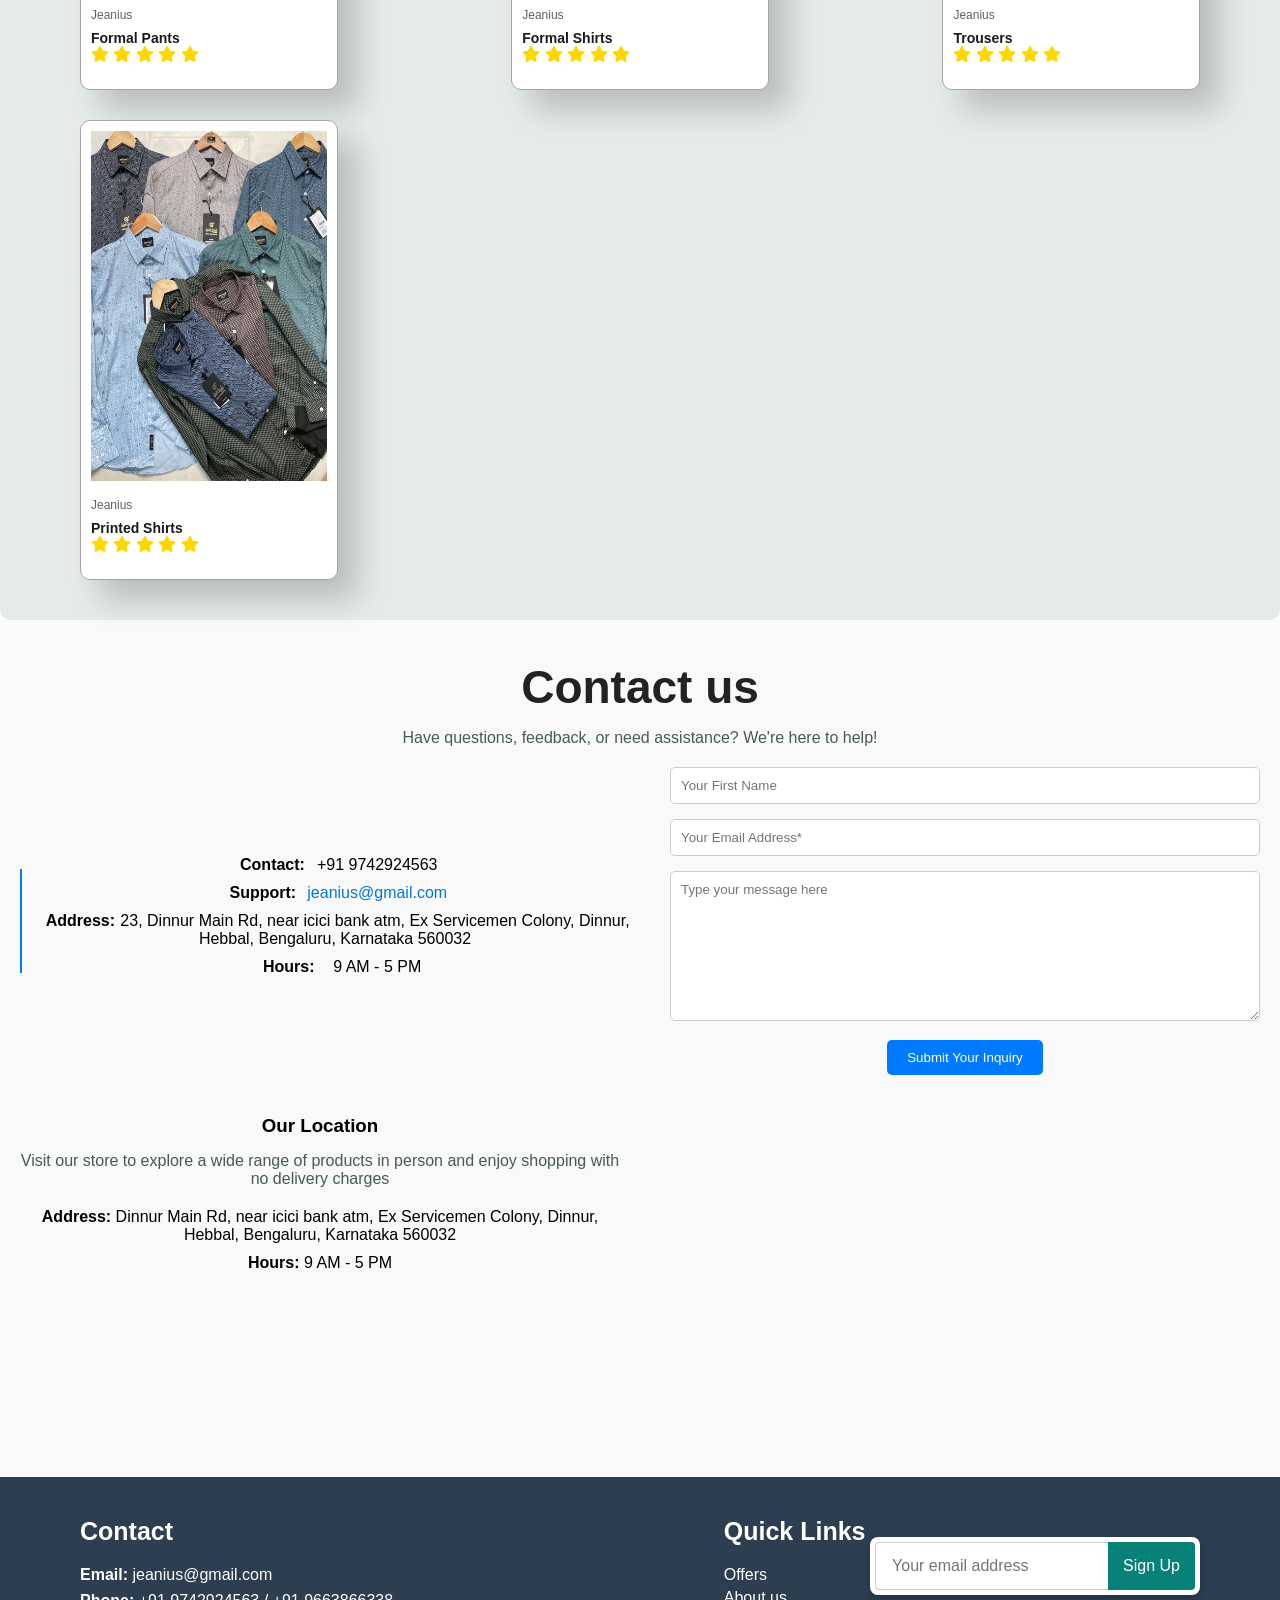
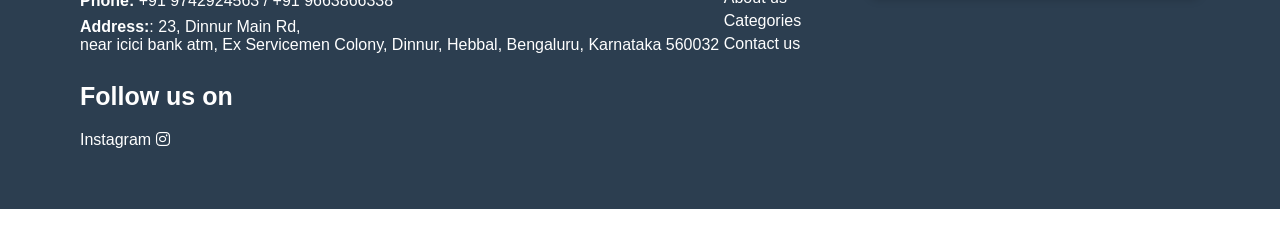
==== commit db9fadb6: "changes are comitted" ====
--- a/index.html
+++ b/index.html
@@ -1,4 +1,4 @@
-     <!DOCTYPE html>
+<!DOCTYPE html>
      <html lang="en">
      <head>
      <meta charset="UTF-8">
@@ -130,7 +130,7 @@
                          
                   
                     </div>
-                    <a href="#"><i class="fal fa-shopping-cart cart"></i></a>
+                    <!-- <a href="#"><i class="fal fa-shopping-cart cart"></i></a> -->
                </div>
      
      
@@ -149,7 +149,7 @@
                         
                     
                     </div>
-                    <a href="#"><i class="fal fa-shopping-cart cart"></i></a>
+                    <!-- <a href="#"><i class="fal fa-shopping-cart cart"></i></a> -->
                </div>
           
           
@@ -168,7 +168,7 @@
                       
                          
                     </div>
-                    <a href="#"><i class="fal fa-shopping-cart cart"></i></a>
+                    <!-- <a href="#"><i class="fal fa-shopping-cart cart"></i></a> -->
                </div>
           
      
@@ -187,7 +187,7 @@
                      
                        
                     </div>
-                    <a href="#"><i class="fal fa-shopping-cart cart"></i></a>
+                    <!-- <a href="#"><i class="fal fa-shopping-cart cart"></i></a> -->
                </div>
      </section>
      <section id="product1"  class="section-p1">
@@ -208,7 +208,7 @@
                      
                          
                     </div>
-                    <a href="#" id="cart-icon"> <i class="fal fa-shopping-cart cart"></i></a>
+                    <!-- <a href="#" id="cart-icon"> <i class="fal fa-shopping-cart cart"></i></a> -->
                </div>
               
 
@@ -228,7 +228,7 @@
                         
                    
                     </div>
-                    <a href="#"><i class="fal fa-shopping-cart cart"></i></a>
+                    <!-- <a href="#"><i class="fal fa-shopping-cart cart"></i></a> -->
                </div>
           
           
@@ -247,7 +247,7 @@
                        
                    
                     </div>
-                    <a href="#"><i class="fal fa-shopping-cart cart"></i></a>
+                    <!-- <a href="#"><i class="fal fa-shopping-cart cart"></i></a> -->
                </div>
           
      
@@ -265,7 +265,7 @@
                          </div>
                       
                     </div>
-                    <a href="#"><i class="fal fa-shopping-cart cart"></i></a>
+                    <!-- <a href="#"><i class="fal fa-shopping-cart cart"></i></a> -->
                </div>
      </section>
 
@@ -331,7 +331,7 @@
           
                <h4>Contact</h4>
                <p><strong>Email:</strong> 
-               jeaniusurban.clothing</p>
+               jeanius@gmail.com</p>
                <p><strong>Phone:</strong> 
                +91 9742924563 / +91 9663866338</p>
                <p><strong> Address:</strong>:</strong> 
@@ -373,4 +373,4 @@
           
      
      </body>
-     </html>+     </html>
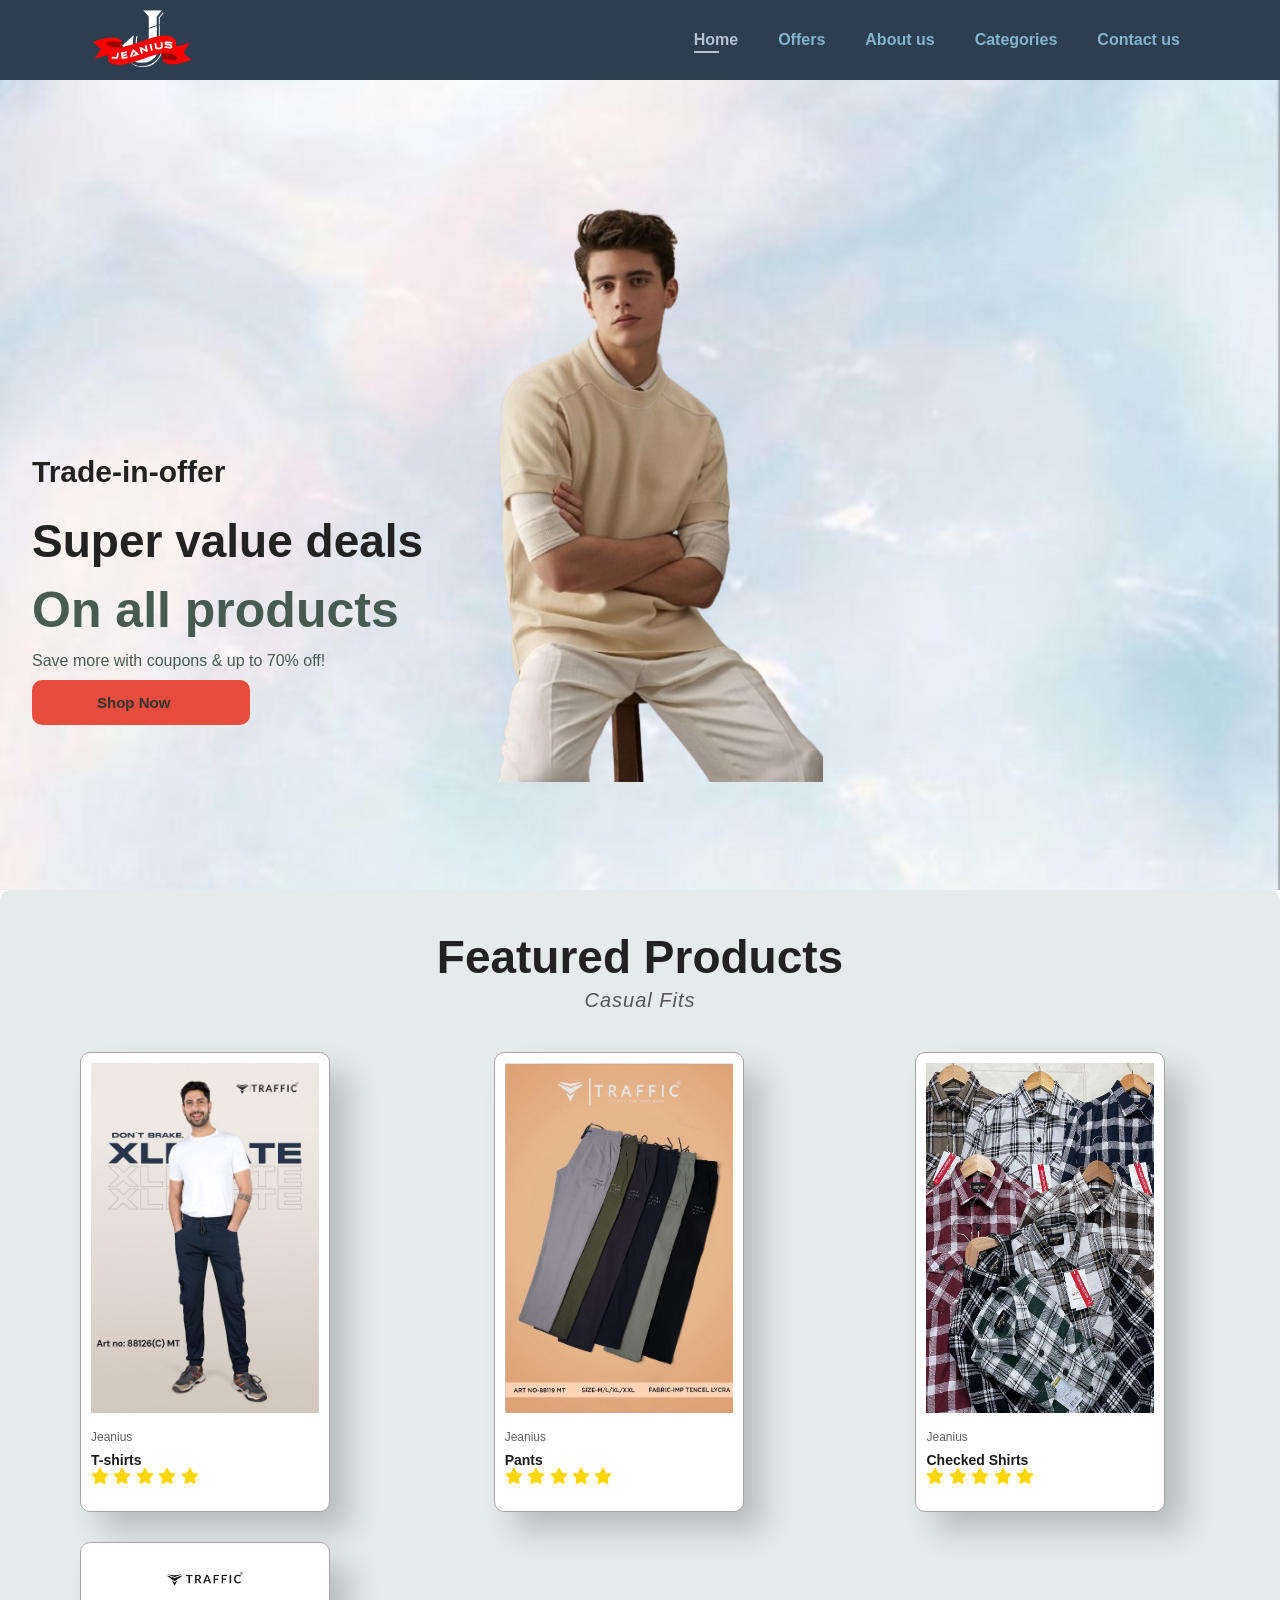
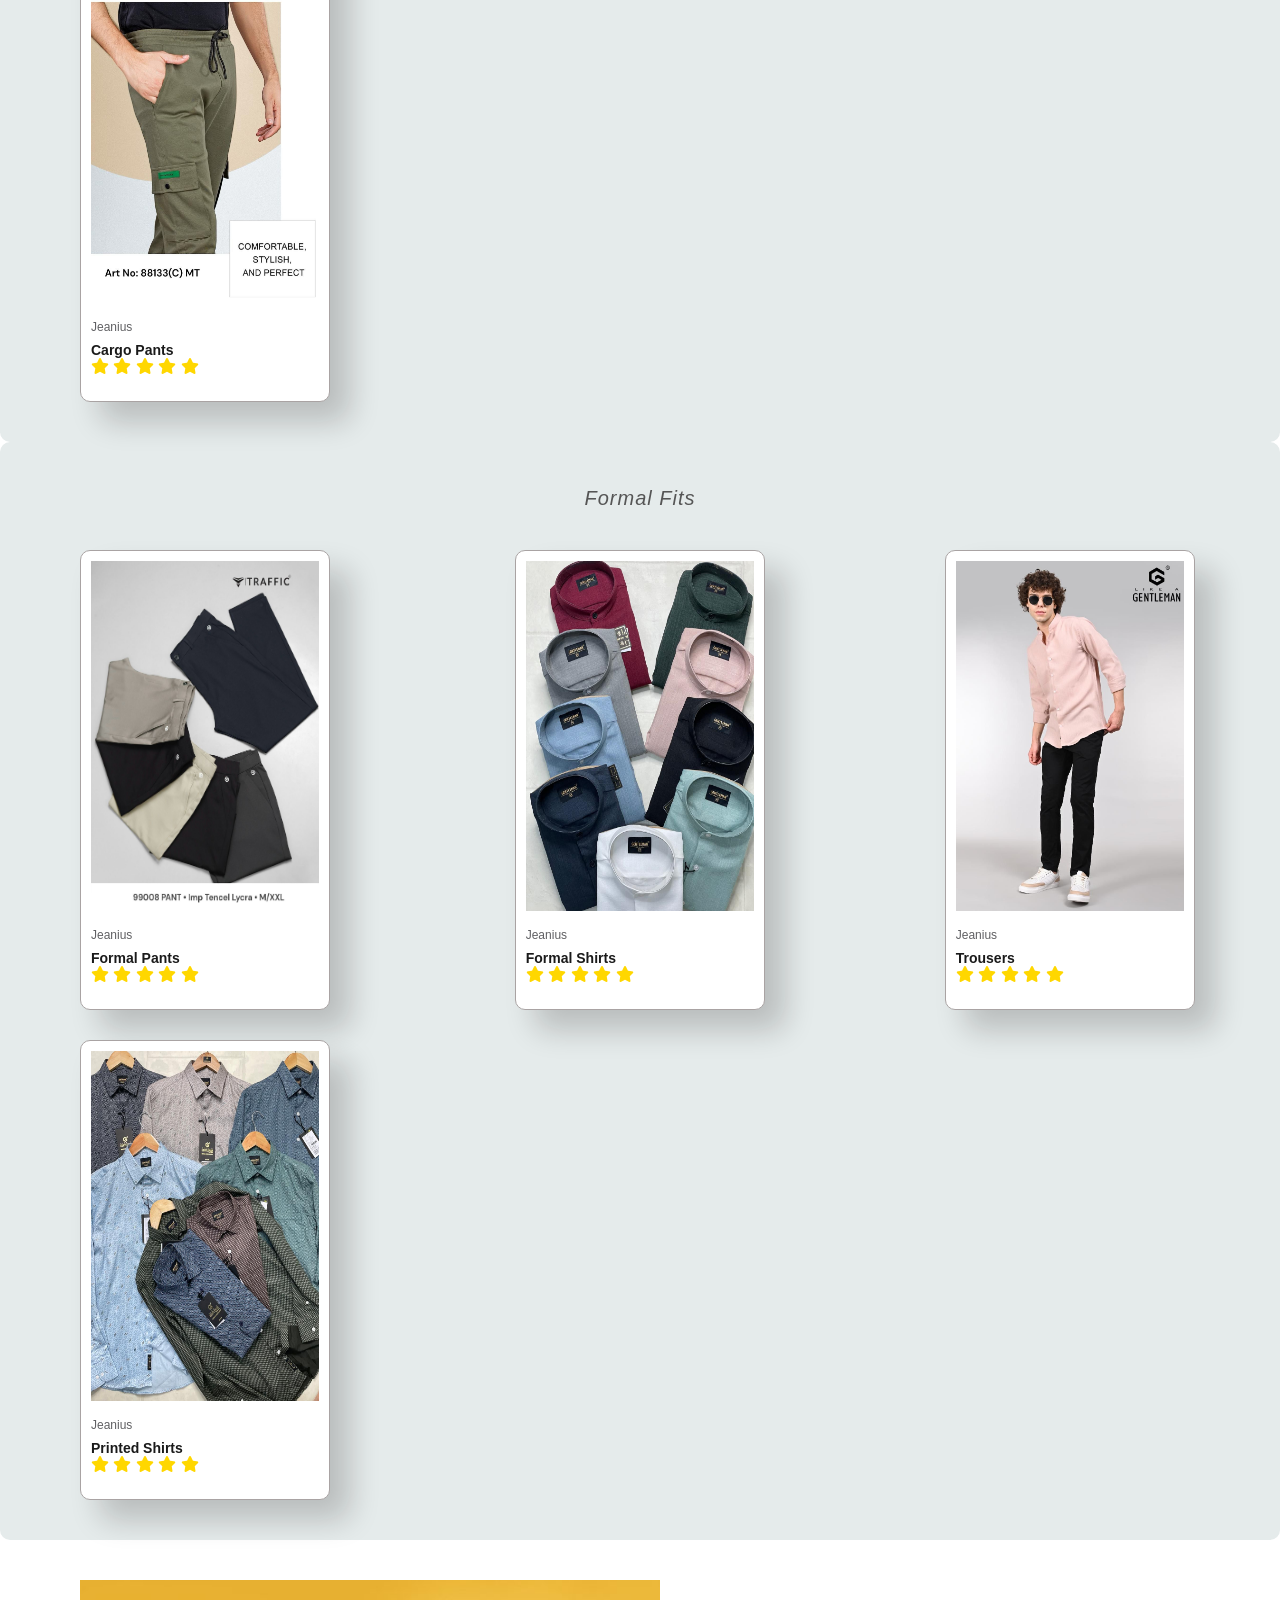
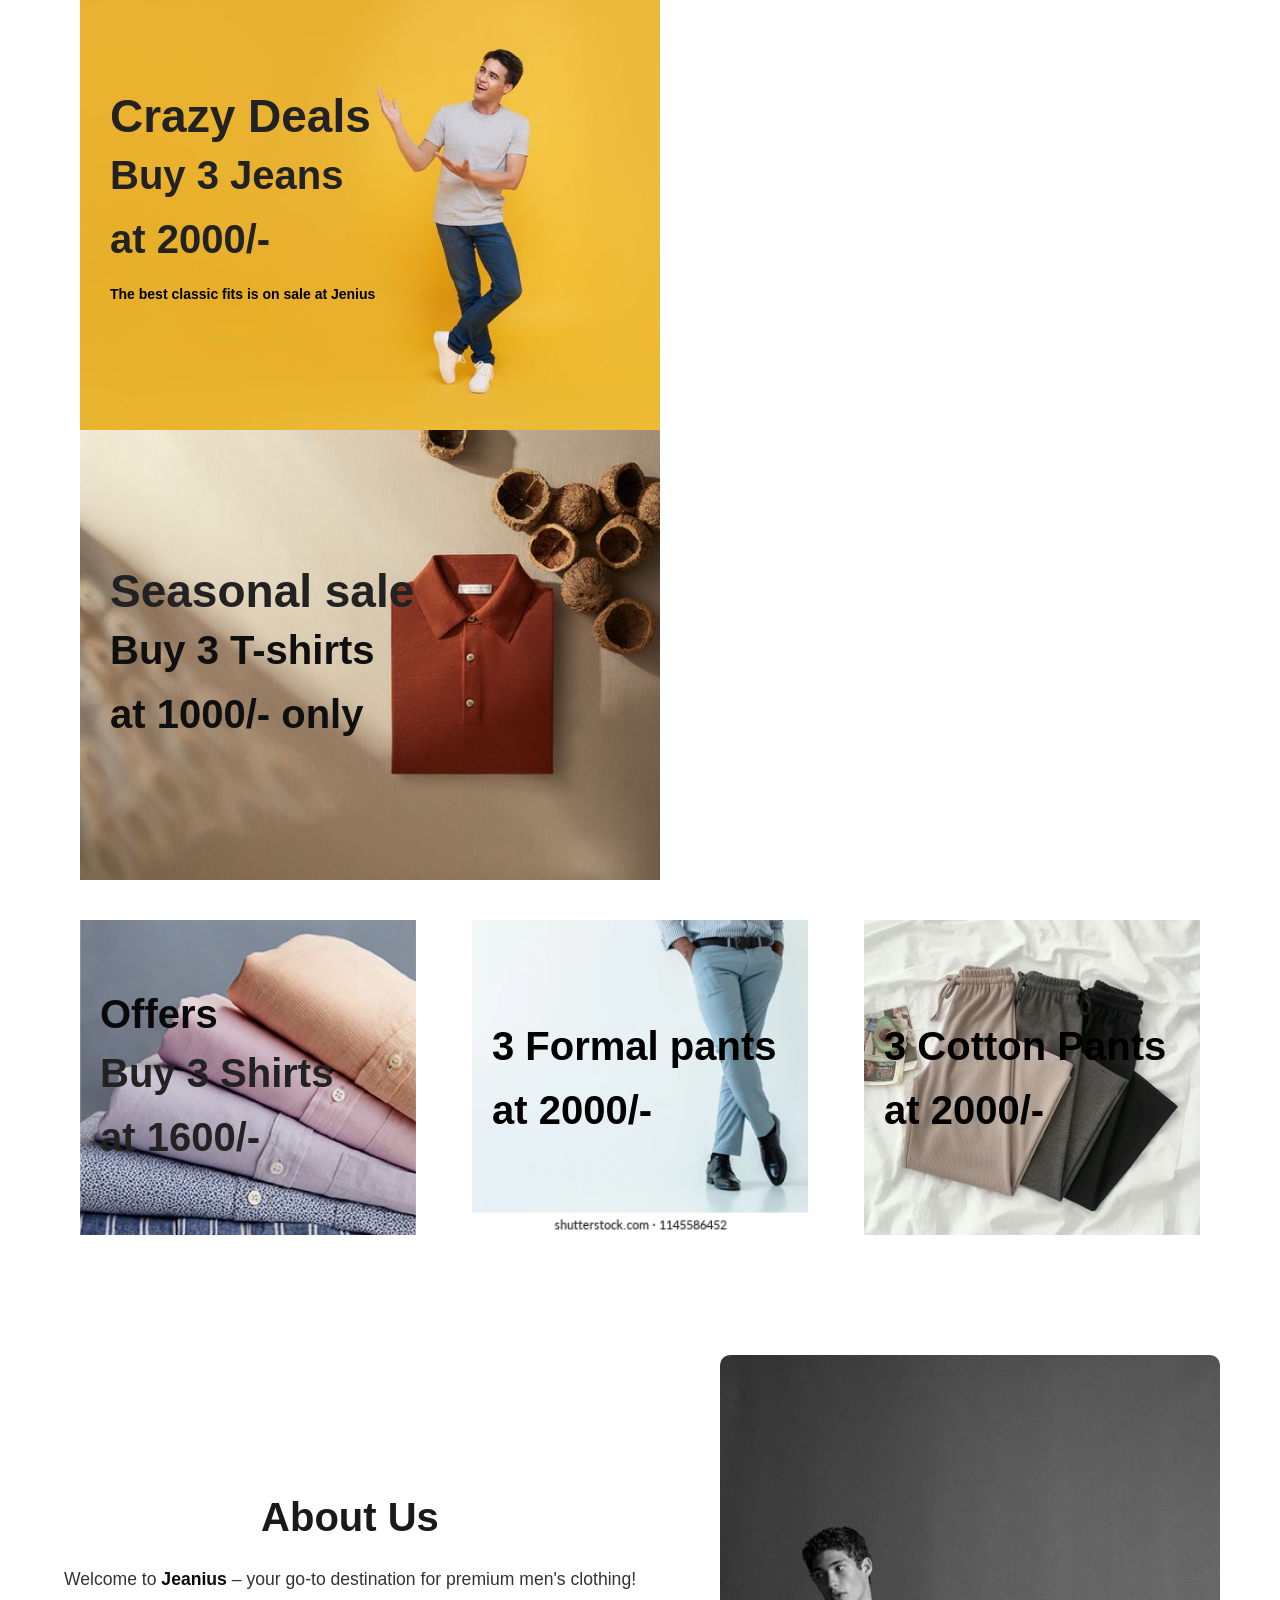
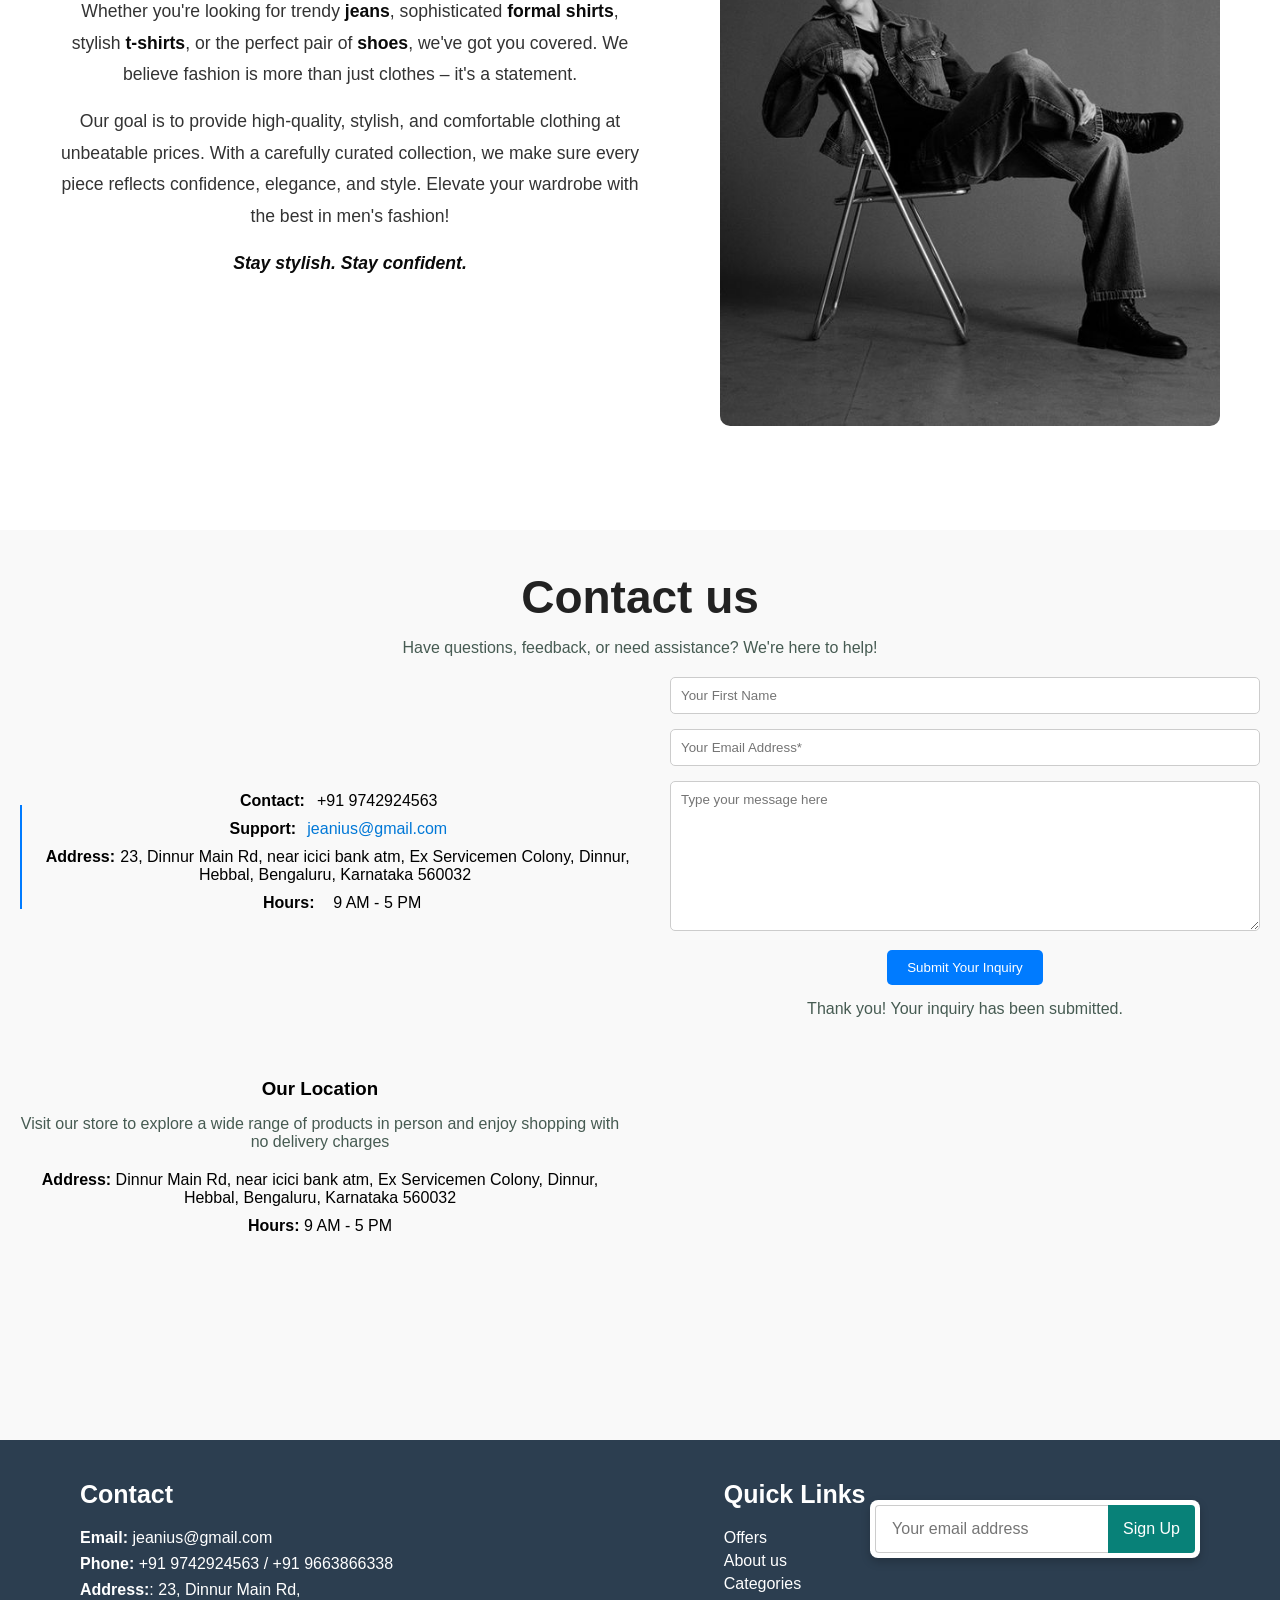
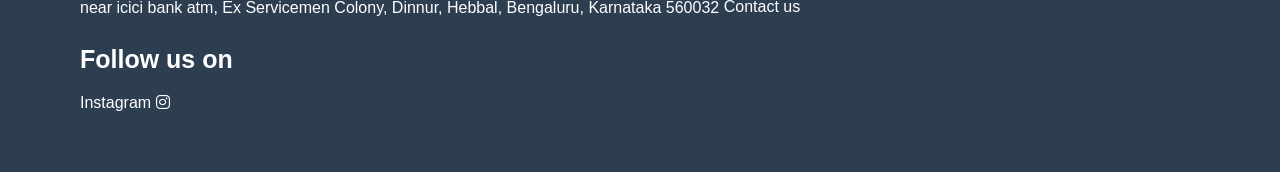
==== commit b777e4fb: "Updated product pages and made hero button scroll to product section" ====
--- a/index.html
+++ b/index.html
@@ -8,6 +8,8 @@
      <link rel="stylesheet" href="style.css">
      <link rel="stylesheet" href="https://pro.fontawesome.com/releases/v5.10.0/css/all.css" />
      <link rel="stylesheet" href="https://cdnjs.cloudflare.com/ajax/libs/font-awesome/6.0.0/css/all.min.css">
+     <!-- Swiper CSS CDN -->
+<link rel="stylesheet" href="https://cdn.jsdelivr.net/npm/swiper@10/swiper-bundle.min.css"/>
           <script>
                document.addEventListener('DOMContentLoaded', function() {
                const mobile = document.getElementById('mobile');
@@ -17,8 +19,55 @@
                     navbar.classList.toggle('active');
                });
                });
-          </script>
-     
+               
+
+
+  const banners = [
+    {
+      image: 'background3.jpg',
+      bimage: 'images/model.png',
+      subtitle: 'Trade-in-offer',
+      heading: 'Super value deals',
+      highlight: 'On all products',
+      description: 'Save more with coupons & up to 70% off!'
+    },
+    {
+      image: 'background4.jpg',
+      bimage:'images/hero3-removebg-preview.png',
+      subtitle: 'New Arrivals',
+      heading: 'Stylish Collection',
+      highlight: 'Men & Women',
+      description: 'Trendy fashion now available at great prices!'
+    },
+    {
+      image: 'background1.jpg',
+      bimage: 'images/hero2-removebg-preview.png',
+      subtitle: 'Limited Time',
+      heading: 'Festival Offer',
+      highlight: 'Up to 80% Off',
+      description: 'Exclusive deals only for this week!'
+    }
+  ];
+
+  let currentBanner = 0;
+
+  function updateHeroBanner() {
+    const banner = banners[currentBanner];
+    document.getElementById('hero').style.backgroundImage = `url('${banner.image}')`;
+     const heroImg = document.getElementById('hero-image');
+  if (heroImg && banner.bimage) {
+    heroImg.src = banner.bimage;
+  }
+    document.getElementById('hero-subtitle').textContent = banner.subtitle;
+    document.getElementById('hero-heading').textContent = banner.heading;
+    document.getElementById('hero-highlight').textContent = banner.highlight;
+    document.getElementById('hero-description').textContent = banner.description;
+
+    currentBanner = (currentBanner + 1) % banners.length;
+  }
+
+  setInterval(updateHeroBanner, 4000);
+</script>
      </head>
 
      <body>
@@ -41,15 +90,189 @@
              </section>
              
 
-     <section id="hero">
-     <div class="hero-text">
-          <h4>Trade-in Offer</h4>
-          <h2>Elevate your style</h2>
-          <h1>with Premium Men's Clothing</h1>
-          <p>save more with coupons and upto 70% discounts</p>
-          
-          </div>
-          <img src="model.png" alt="Model">
+   <section id="hero" style="background-size: cover; background-position: center; padding: 4rem 2rem;">
+  <div class="hero-content" style="display:flex; align-items: center; justify-content: space-between;" >
+       <div class="hero-text" style="max-width: 50%;">
+      <h4 id="hero-subtitle">Trade-in-offer</h4>
+      <h2 id="hero-heading">Super value deals</h2>
+      <h1 id="hero-highlight">On all products</h1>
+      <p id="hero-description">Save more with coupons & up to 70% off!</p>
+      <button>Shop Now</button>
+    </div>
+     <div class="hero-image-wrapper" style=" max-width: 50%; display: flex; justify-items: flex-end;">
+      <img src="images/model.png" id="hero-image" alt="Product Image"
+           style="max-width: 100%; height: 600px; object-fit: contain;" />
+    </div>
+
+  </div>
+</section>
+     <section id="product1"  class="section-p1">
+          <h2>Featured Products</h2>
+          <p>Casual Fits</p>
+          
+          <div class="pro-container">
+               <a href="product1.html">
+               <div class="pro">
+                    <img src="Ts copy.jpg" alt="">
+                    <div class="desc">
+                         <span>Jeanius</span>
+                         <h5>T-shirts</h5>
+                         <div class="star">
+                              <i class="fas fa-star"></i>
+                              <i class="fas fa-star"></i>
+                              <i class="fas fa-star"></i>
+                              <i class="fas fa-star"></i>
+                              <i class="fas fa-star"></i>
+                         </div>
+                         
+                  
+                    </div>
+                    <!-- <a href="#"><i class="fal fa-shopping-cart cart"></i></a> -->
+               </div>
+     
+          </a>
+          <a href="product2.html">
+               <div class="pro">
+                    <img src="pants.jpg" alt="">
+                    <div class="desc">
+                         <span>Jeanius</span>
+                         <h5>Pants</h5>
+                         <div class="star">
+                              <i class="fas fa-star"></i>
+                              <i class="fas fa-star"></i>
+                              <i class="fas fa-star"></i>
+                              <i class="fas fa-star"></i>
+                              <i class="fas fa-star"></i>
+                         </div>
+                        
+                    
+                    </div>
+                    <!-- <a href="#"><i class="fal fa-shopping-cart cart"></i></a> -->
+               </div>
+               </a>
+          
+          <a href="product3.html">
+               <div class="pro">
+                    <img src="shirtss.jpg" alt="">
+                    <div class="desc">
+                         <span>Jeanius</span>
+                         <h5>Checked Shirts</h5>
+                         <div class="star">
+                              <i class="fas fa-star"></i>
+                              <i class="fas fa-star"></i>
+                              <i class="fas fa-star"></i>
+                              <i class="fas fa-star"></i>
+                              <i class="fas fa-star"></i>
+                         </div>
+                      
+                         
+                    </div>
+                    <!-- <a href="#"><i class="fal fa-shopping-cart cart"></i></a> -->
+               </div>
+               </a>
+          
+     <a href="product4.html">
+               <div class="pro">
+                    <img src="nights.jpg" alt="">
+                    <div class="desc">
+                         <span>Jeanius</span>
+                         <h5>Cargo Pants</h5>
+                         <div class="star">
+                              <i class="fas fa-star"></i>
+                              <i class="fas fa-star"></i>
+                              <i class="fas fa-star"></i>
+                              <i class="fas fa-star"></i>
+                              <i class="fas fa-star"></i>
+                         </div>
+                     
+                       
+                    </div>
+                    <!-- <a href="#"><i class="fal fa-shopping-cart cart"></i></a> -->
+               </div>
+               </a>
+     </section>
+     <section id="product1"  class="section-p1">
+          <p>Formal Fits</p>
+          <div class="pro-container">
+               <a href="product5.html">
+               <div class="pro">
+                    <img src="formals.jpg" alt="">
+                    <div class="desc">
+                         <span>Jeanius</span>
+                         <h5>Formal Pants</h5>
+                         <div class="star">
+                              <i class="fas fa-star"></i>
+                              <i class="fas fa-star"></i>
+                              <i class="fas fa-star"></i>
+                              <i class="fas fa-star"></i>
+                              <i class="fas fa-star"></i>
+                         </div>
+                     
+                         
+                    </div>
+                    <!-- <a href="#" id="cart-icon"> <i class="fal fa-shopping-cart cart"></i></a> -->
+               </div>
+          </a>
+              
+<a href="product6.html">
+     
+               <div class="pro">
+                    <img src="formalshirts.jpg" alt="">
+                    <div class="desc">
+                         <span>Jeanius</span>
+                         <h5>Formal Shirts</h5>
+                         <div class="star">
+                              <i class="fas fa-star"></i>
+                              <i class="fas fa-star"></i>
+                              <i class="fas fa-star"></i>
+                              <i class="fas fa-star"></i>
+                              <i class="fas fa-star"></i>
+                         </div>
+                        
+                   
+                    </div>
+                    <!-- <a href="#"><i class="fal fa-shopping-cart cart"></i></a> -->
+               </div>
+               </a>
+          
+          <a href="product7.html">
+               <div class="pro">
+                    <img src="gentlemen.jpg" alt="">
+                    <div class="desc">
+                         <span>Jeanius</span>
+                         <h5>Trousers</h5>
+                         <div class="star">
+                              <i class="fas fa-star"></i>
+                              <i class="fas fa-star"></i>
+                              <i class="fas fa-star"></i>
+                              <i class="fas fa-star"></i>
+                              <i class="fas fa-star"></i>
+                         </div>
+                       
+                   
+                    </div>
+                    <!-- <a href="#"><i class="fal fa-shopping-cart cart"></i></a> -->
+               </div>
+          
+     </a>
+     <a href="product8.html">
+               <div class="pro">
+                    <img src="dots.jpg" alt="">
+                    <div class="desc">
+                         <span>Jeanius</span>
+                         <h5>Printed Shirts</h5>
+                         <div class="star">
+                              <i class="fas fa-star"></i>
+                              <i class="fas fa-star"></i>
+                              <i class="fas fa-star"></i>
+                              <i class="fas fa-star"></i>
+                              <i class="fas fa-star"></i>
+                         </div>
+                      
+                    </div>
+                    <!-- <a href="#"><i class="fal fa-shopping-cart cart"></i></a> -->
+               </div>
+               </a>
      </section>
 
      <section id="banners">
@@ -109,165 +332,6 @@
                </div>
                </div>
           </section>
-          
-
-     <section id="product1"  class="section-p1">
-          <h2>Featured Products</h2>
-          <p>Casual Fits</p>
-          <div class="pro-container">
-               <div class="pro">
-                    <img src="Ts copy.jpg" alt="">
-                    <div class="desc">
-                         <span>Jeanius</span>
-                         <h5>T-shirts</h5>
-                         <div class="star">
-                              <i class="fas fa-star"></i>
-                              <i class="fas fa-star"></i>
-                              <i class="fas fa-star"></i>
-                              <i class="fas fa-star"></i>
-                              <i class="fas fa-star"></i>
-                         </div>
-                         
-                  
-                    </div>
-                    <!-- <a href="#"><i class="fal fa-shopping-cart cart"></i></a> -->
-               </div>
-     
-     
-               <div class="pro">
-                    <img src="pants.jpg" alt="">
-                    <div class="desc">
-                         <span>Jeanius</span>
-                         <h5>Pants</h5>
-                         <div class="star">
-                              <i class="fas fa-star"></i>
-                              <i class="fas fa-star"></i>
-                              <i class="fas fa-star"></i>
-                              <i class="fas fa-star"></i>
-                              <i class="fas fa-star"></i>
-                         </div>
-                        
-                    
-                    </div>
-                    <!-- <a href="#"><i class="fal fa-shopping-cart cart"></i></a> -->
-               </div>
-          
-          
-               <div class="pro">
-                    <img src="shirtss.jpg" alt="">
-                    <div class="desc">
-                         <span>Jeanius</span>
-                         <h5>Checked Shirts</h5>
-                         <div class="star">
-                              <i class="fas fa-star"></i>
-                              <i class="fas fa-star"></i>
-                              <i class="fas fa-star"></i>
-                              <i class="fas fa-star"></i>
-                              <i class="fas fa-star"></i>
-                         </div>
-                      
-                         
-                    </div>
-                    <!-- <a href="#"><i class="fal fa-shopping-cart cart"></i></a> -->
-               </div>
-          
-     
-               <div class="pro">
-                    <img src="nights.jpg" alt="">
-                    <div class="desc">
-                         <span>Jeanius</span>
-                         <h5>Cargo Pants</h5>
-                         <div class="star">
-                              <i class="fas fa-star"></i>
-                              <i class="fas fa-star"></i>
-                              <i class="fas fa-star"></i>
-                              <i class="fas fa-star"></i>
-                              <i class="fas fa-star"></i>
-                         </div>
-                     
-                       
-                    </div>
-                    <!-- <a href="#"><i class="fal fa-shopping-cart cart"></i></a> -->
-               </div>
-     </section>
-     <section id="product1"  class="section-p1">
-          <p>Formal Fits</p>
-          <div class="pro-container">
-               <div class="pro">
-                    <img src="formals.jpg" alt="">
-                    <div class="desc">
-                         <span>Jeanius</span>
-                         <h5>Formal Pants</h5>
-                         <div class="star">
-                              <i class="fas fa-star"></i>
-                              <i class="fas fa-star"></i>
-                              <i class="fas fa-star"></i>
-                              <i class="fas fa-star"></i>
-                              <i class="fas fa-star"></i>
-                         </div>
-                     
-                         
-                    </div>
-                    <!-- <a href="#" id="cart-icon"> <i class="fal fa-shopping-cart cart"></i></a> -->
-               </div>
-              
-
-     
-               <div class="pro">
-                    <img src="formalshirts.jpg" alt="">
-                    <div class="desc">
-                         <span>Jeanius</span>
-                         <h5>Formal Shirts</h5>
-                         <div class="star">
-                              <i class="fas fa-star"></i>
-                              <i class="fas fa-star"></i>
-                              <i class="fas fa-star"></i>
-                              <i class="fas fa-star"></i>
-                              <i class="fas fa-star"></i>
-                         </div>
-                        
-                   
-                    </div>
-                    <!-- <a href="#"><i class="fal fa-shopping-cart cart"></i></a> -->
-               </div>
-          
-          
-               <div class="pro">
-                    <img src="gentlemen.jpg" alt="">
-                    <div class="desc">
-                         <span>Jeanius</span>
-                         <h5>Trousers</h5>
-                         <div class="star">
-                              <i class="fas fa-star"></i>
-                              <i class="fas fa-star"></i>
-                              <i class="fas fa-star"></i>
-                              <i class="fas fa-star"></i>
-                              <i class="fas fa-star"></i>
-                         </div>
-                       
-                   
-                    </div>
-                    <!-- <a href="#"><i class="fal fa-shopping-cart cart"></i></a> -->
-               </div>
-          
-     
-               <div class="pro">
-                    <img src="dots.jpg" alt="">
-                    <div class="desc">
-                         <span>Jeanius</span>
-                         <h5>Printed Shirts</h5>
-                         <div class="star">
-                              <i class="fas fa-star"></i>
-                              <i class="fas fa-star"></i>
-                              <i class="fas fa-star"></i>
-                              <i class="fas fa-star"></i>
-                              <i class="fas fa-star"></i>
-                         </div>
-                      
-                    </div>
-                    <!-- <a href="#"><i class="fal fa-shopping-cart cart"></i></a> -->
-               </div>
-     </section>
 
 
 
--- a/style.css
+++ b/style.css
@@ -116,7 +116,9 @@
 }
 
 
-  
+.pro-container a{
+    text-decoration: none;
+}
 
 nav {
     position: fixed;
@@ -999,38 +1001,36 @@
         margin-bottom: 25px;
     }
 }
-.overlay {
-    display: none;
-    position: fixed;
-    top: 80px;
-    left: 0;
-    width: 100%;
-    height: 100%;
-    background: rgba(0, 0, 0, 0.5);
-    z-index: 998;
-}
-
-.overlay.active {
-    display: block;
-}
-
-
-  .custom-alert {
-    display: none;
-    position: fixed;
-    top: 30%;
-    left: 50%;
-    transform: translate(-50%, -50%);
-    background-color: #d1e7dd;
-    color: #0f5132;
-    padding: 20px 30px;
-    border-radius: 10px;
-    box-shadow: 0 5px 15px rgba(0,0,0,0.2);
-    font-family: Arial, sans-serif;
-    font-size: 18px;
-    z-index: 1000;
-    text-align: center;
-    border: 2px solid #0f5132;
-  }
-
-
+
+#hero {
+  /* Remove background-image and background-size */
+  /* background-image: url('images/hero1.jpg'); */
+  /* background-size: cover; */
+  /* background-position: center; */
+  height: 90vh;  /* keep hero height */
+  color: white;
+  display: flex;
+  align-items: center;
+  padding-left: 60px;
+  transition: background-image 1s ease-in-out;
+  gap: 40px; /* spacing between text and image */
+}
+
+
+
+.hero-content h1, .hero-content h2, .hero-content h4, .hero-content p {
+  margin: 10px 0;
+}
+.hero-image {
+  width: 100px;  /* resize as you want */
+  height: auto;
+  border-radius: 10px;
+  object-fit: cover;
+}
+
+.hero-image-wrapper{
+    display: flex;
+    justify-content: flex-end;
+}
+
+
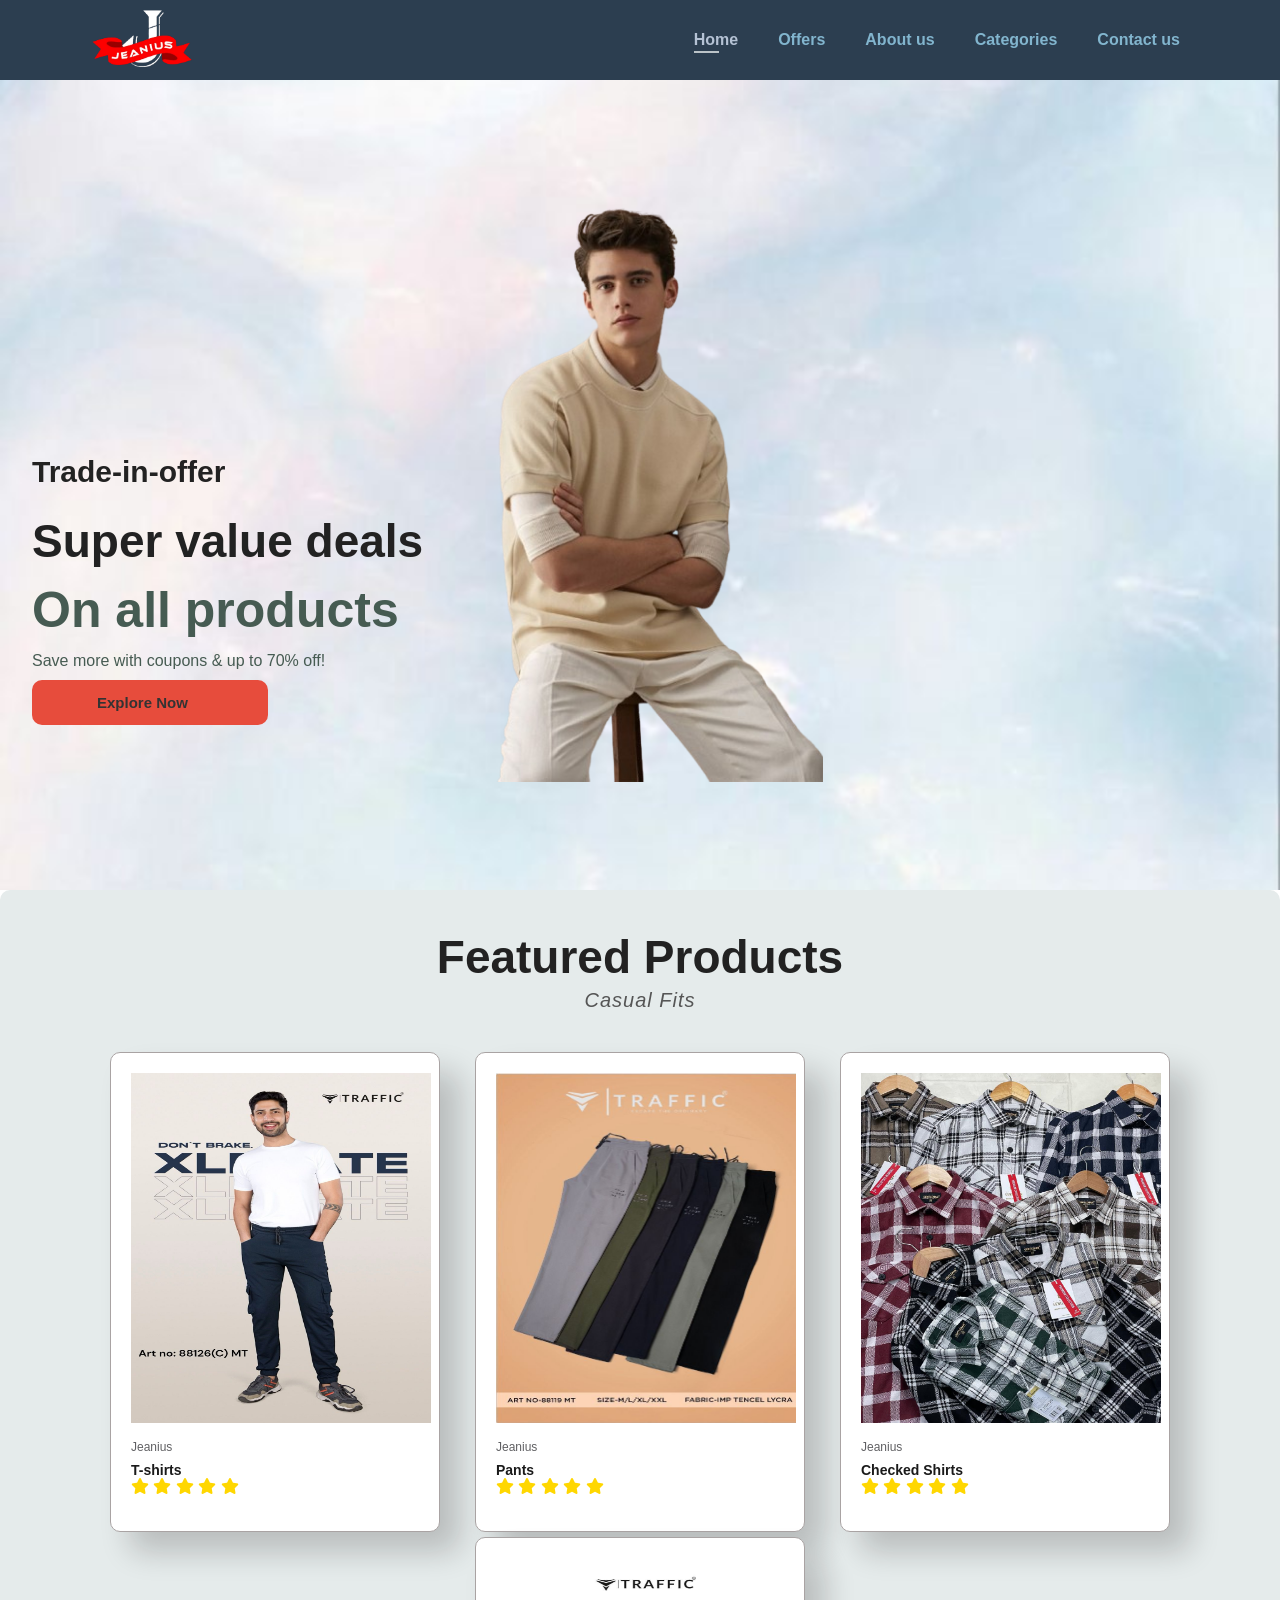
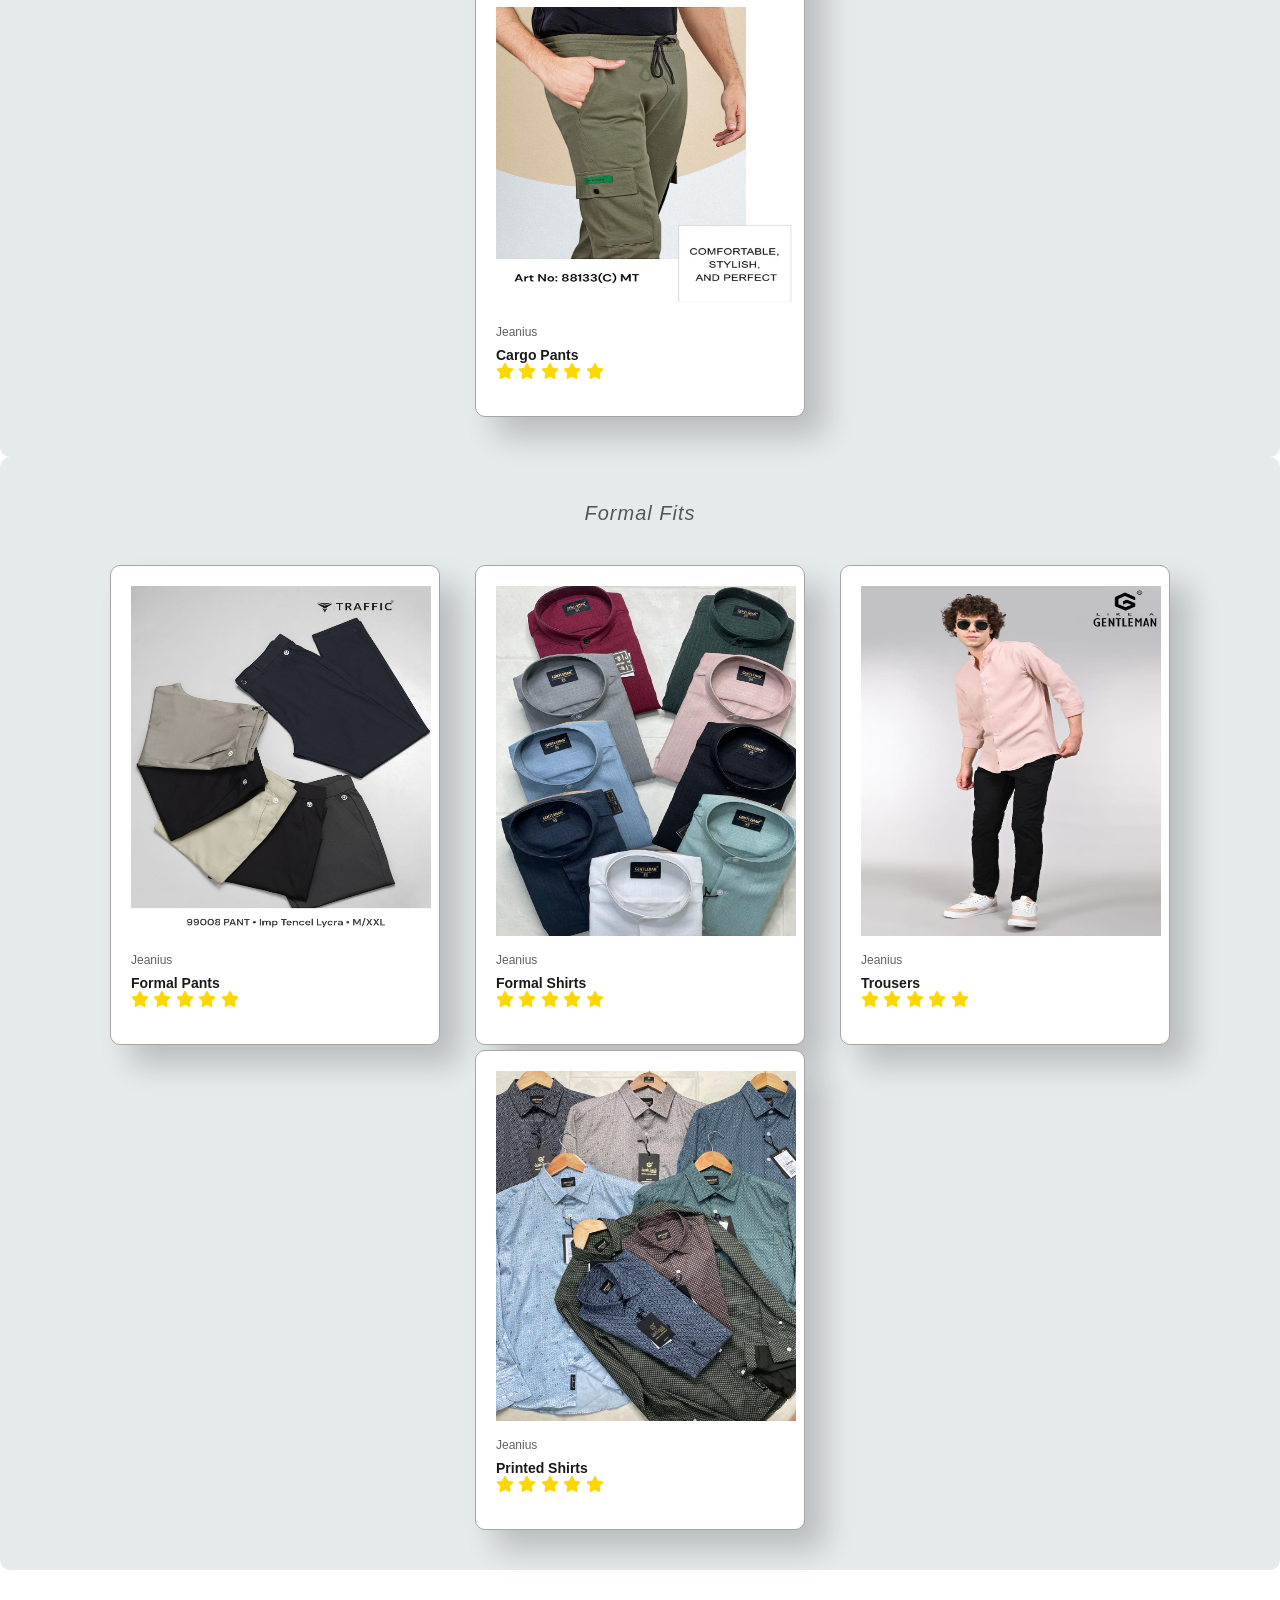
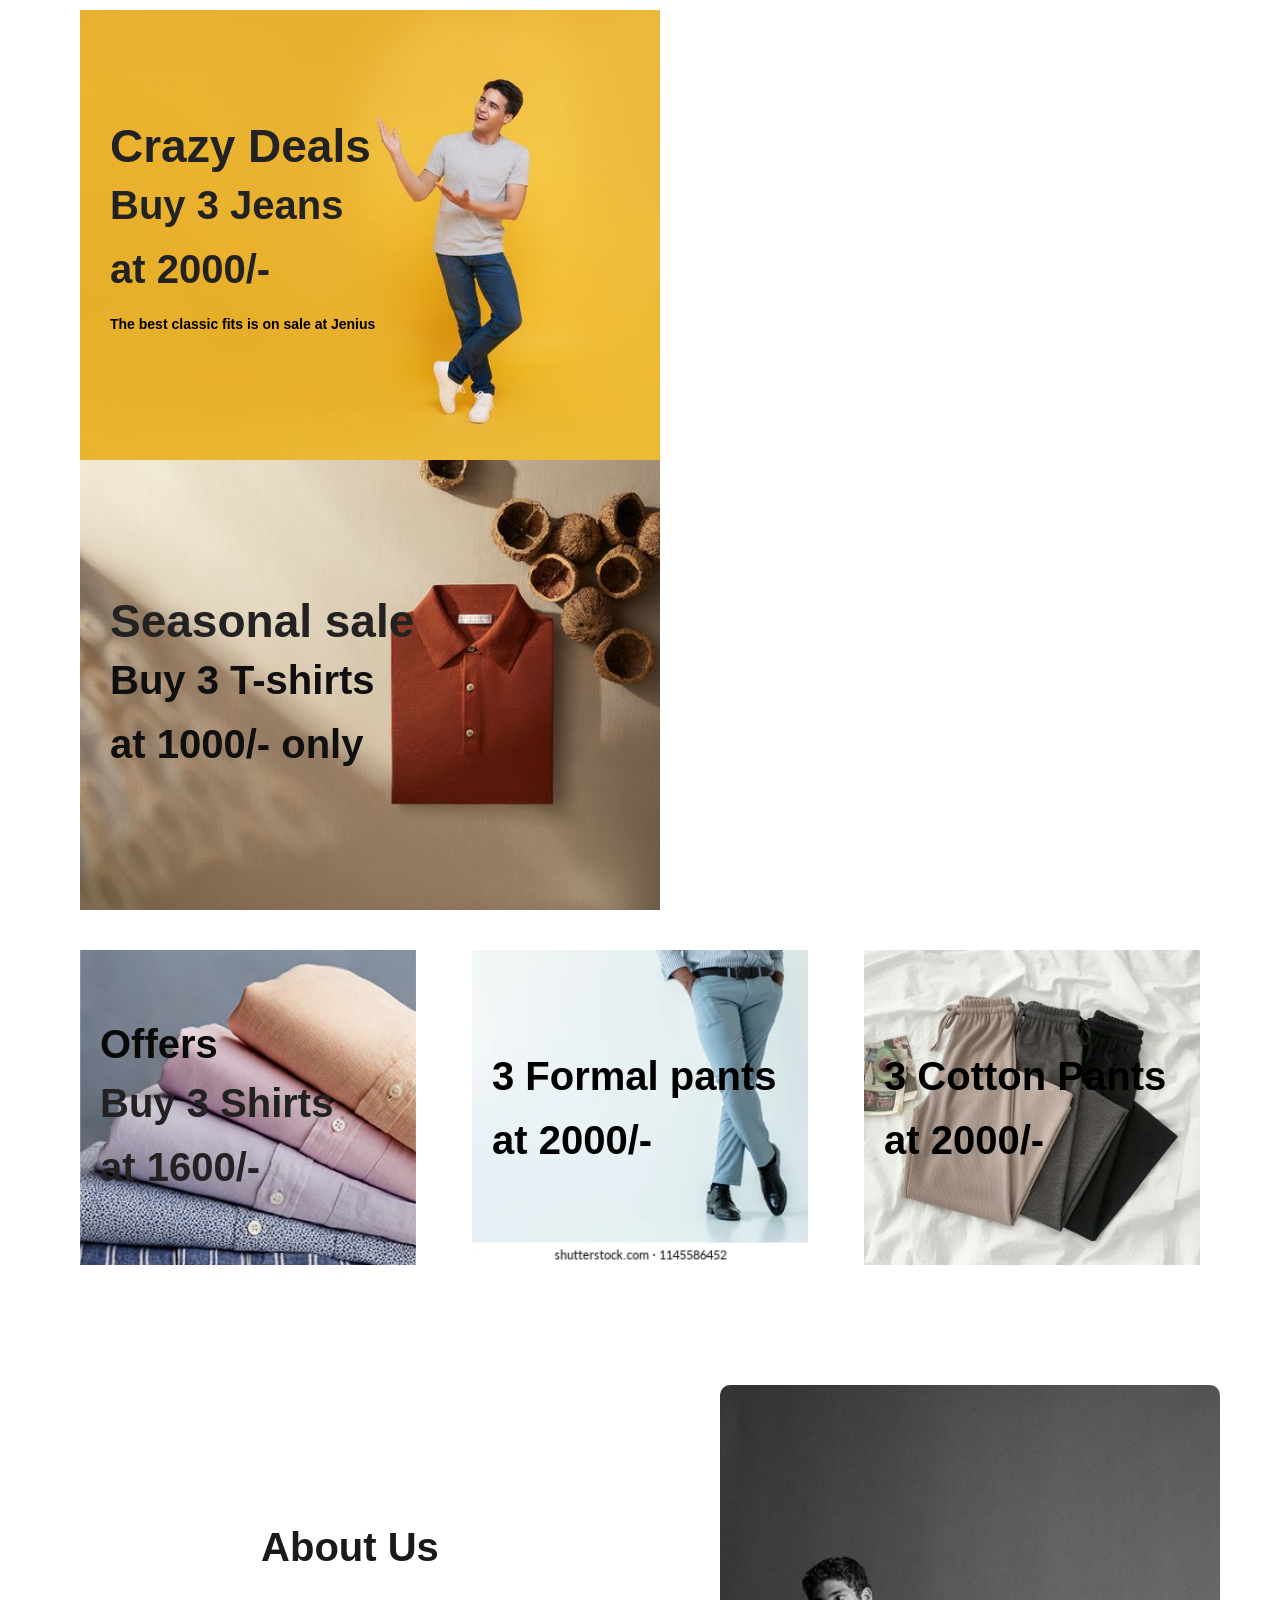
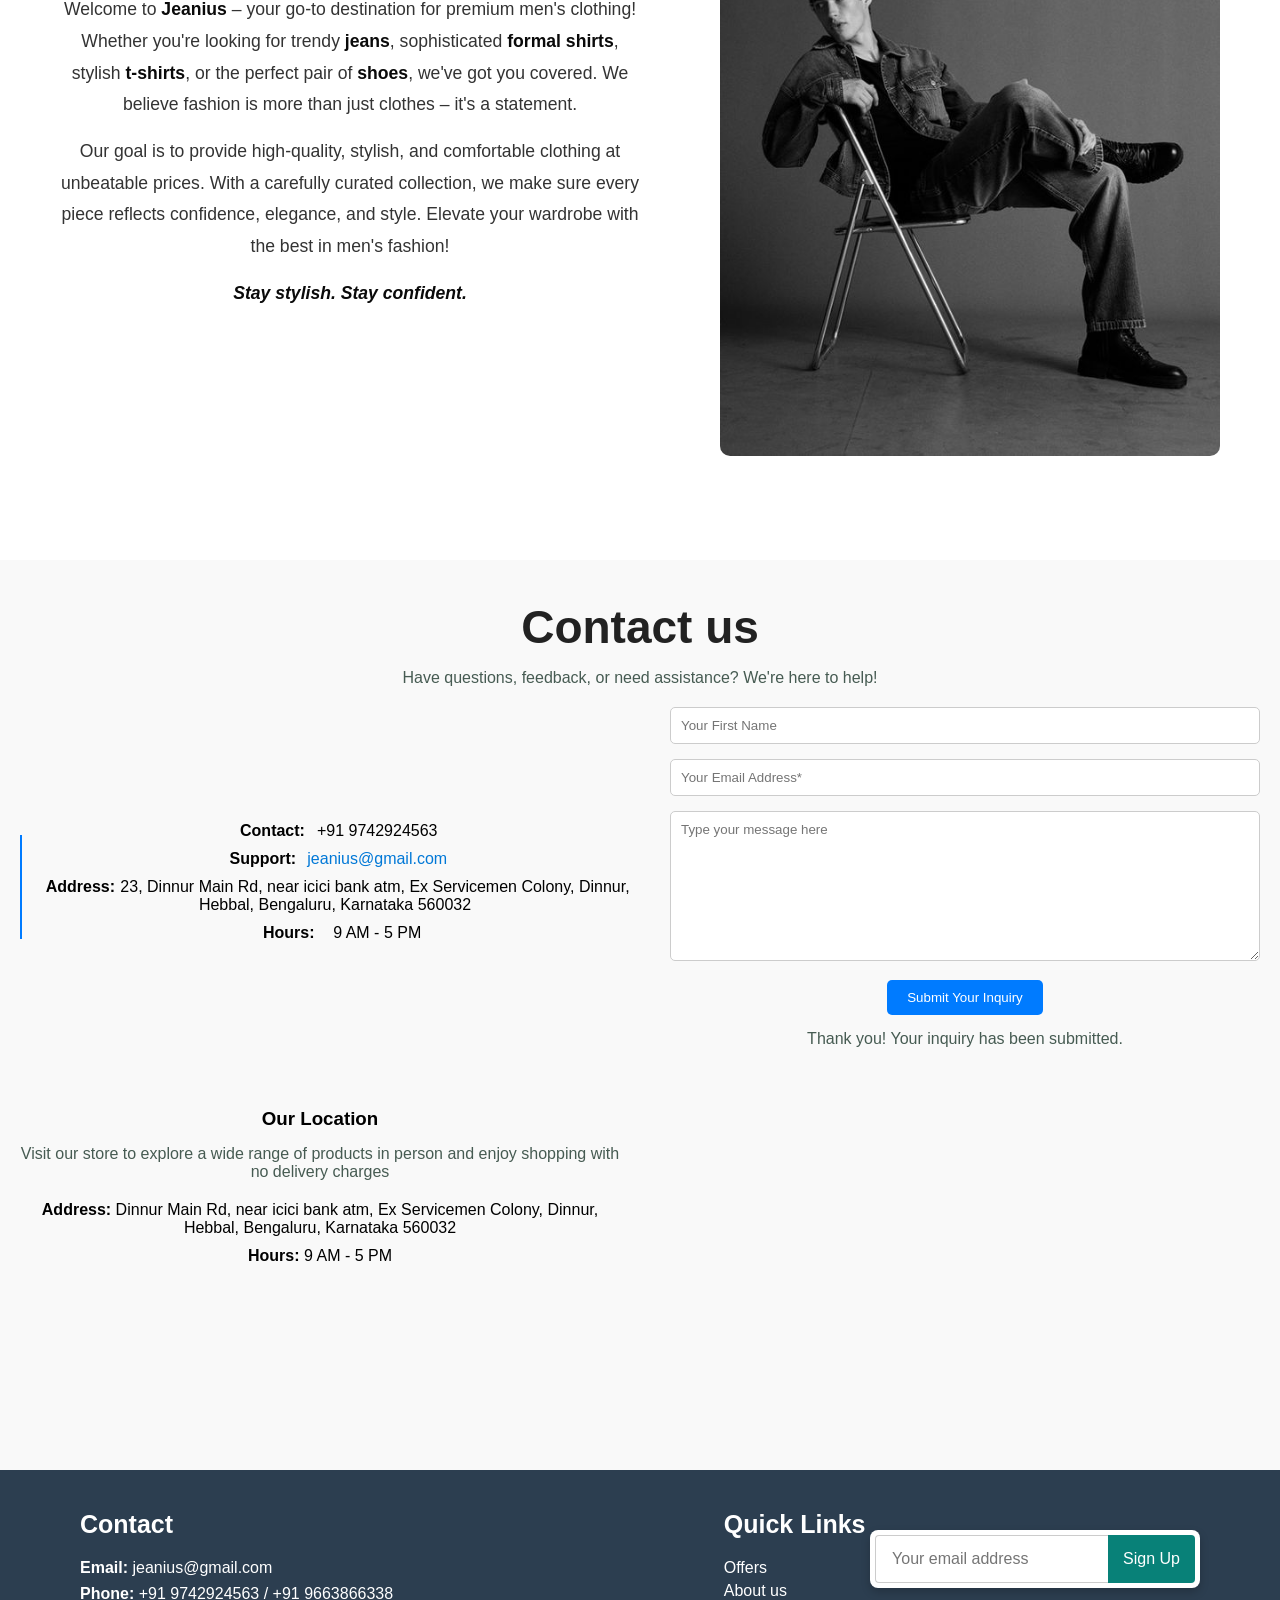
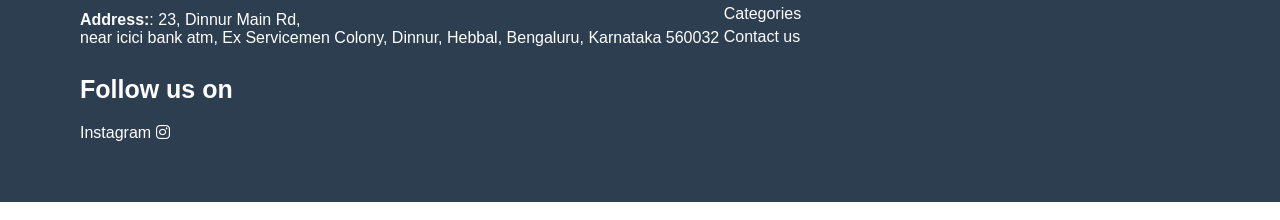
==== commit 2ecd2684: "Updated product pages" ====
--- a/index.html
+++ b/index.html
@@ -97,7 +97,7 @@
       <h2 id="hero-heading">Super value deals</h2>
       <h1 id="hero-highlight">On all products</h1>
       <p id="hero-description">Save more with coupons & up to 70% off!</p>
-      <button>Shop Now</button>
+      <button onclick="location.href='#product1'">Explore Now</button>
     </div>
      <div class="hero-image-wrapper" style=" max-width: 50%; display: flex; justify-items: flex-end;">
       <img src="images/model.png" id="hero-image" alt="Product Image"
--- a/style.css
+++ b/style.css
@@ -262,10 +262,11 @@
     #product1 .pro-container{
         width: 100%;
         display: flex;
-        justify-content: space-between;
+        justify-content:space-evenly;
         padding-top: 20px;
-        flex-wrap: wrap;
-        gap: 30px;
+        flex-wrap:wrap;
+        gap: 5px;
+        /* overflow-x: auto; */
         opacity: 0; 
     transform: translateY(20px); 
     animation: fadeInUp 1s ease-in-out forwards; 
@@ -284,12 +285,14 @@
     
 
     #product1 .pro {
-        width: 23%;
+        width: 300px;
+        
+        gap: 1rem;
         background-color: #fff;
         border-radius: 10px;
         box-shadow: 0 4px 10px rgba(0,0,0,0.1);
-        min-width: 250px;
-        padding: 10px ;
+        min-width: 330px;
+        padding: 20px ;
         border: 1px solid #a9a3a3;
         cursor: pointer;
         position: relative;
@@ -304,20 +307,11 @@
         box-shadow: 20px 20px 30px rgba(30, 28, 28, 0.2);
         transform: translateY(-5px) scale(1.03);
     }
-    #product1 button{
-            background-color: #e74c3c;
-            padding: 7px 24px;
-            text-align: center;
-            display: flex;
-            border: none;
-           margin-top: 10px /* Centers text */;
-            cursor: pointer;
-
-    }
+ 
     
 
     #product1 .pro img {
-        width: 100%;
+        width: 300px;
         height: 350px;
         
         min-height: 250px;
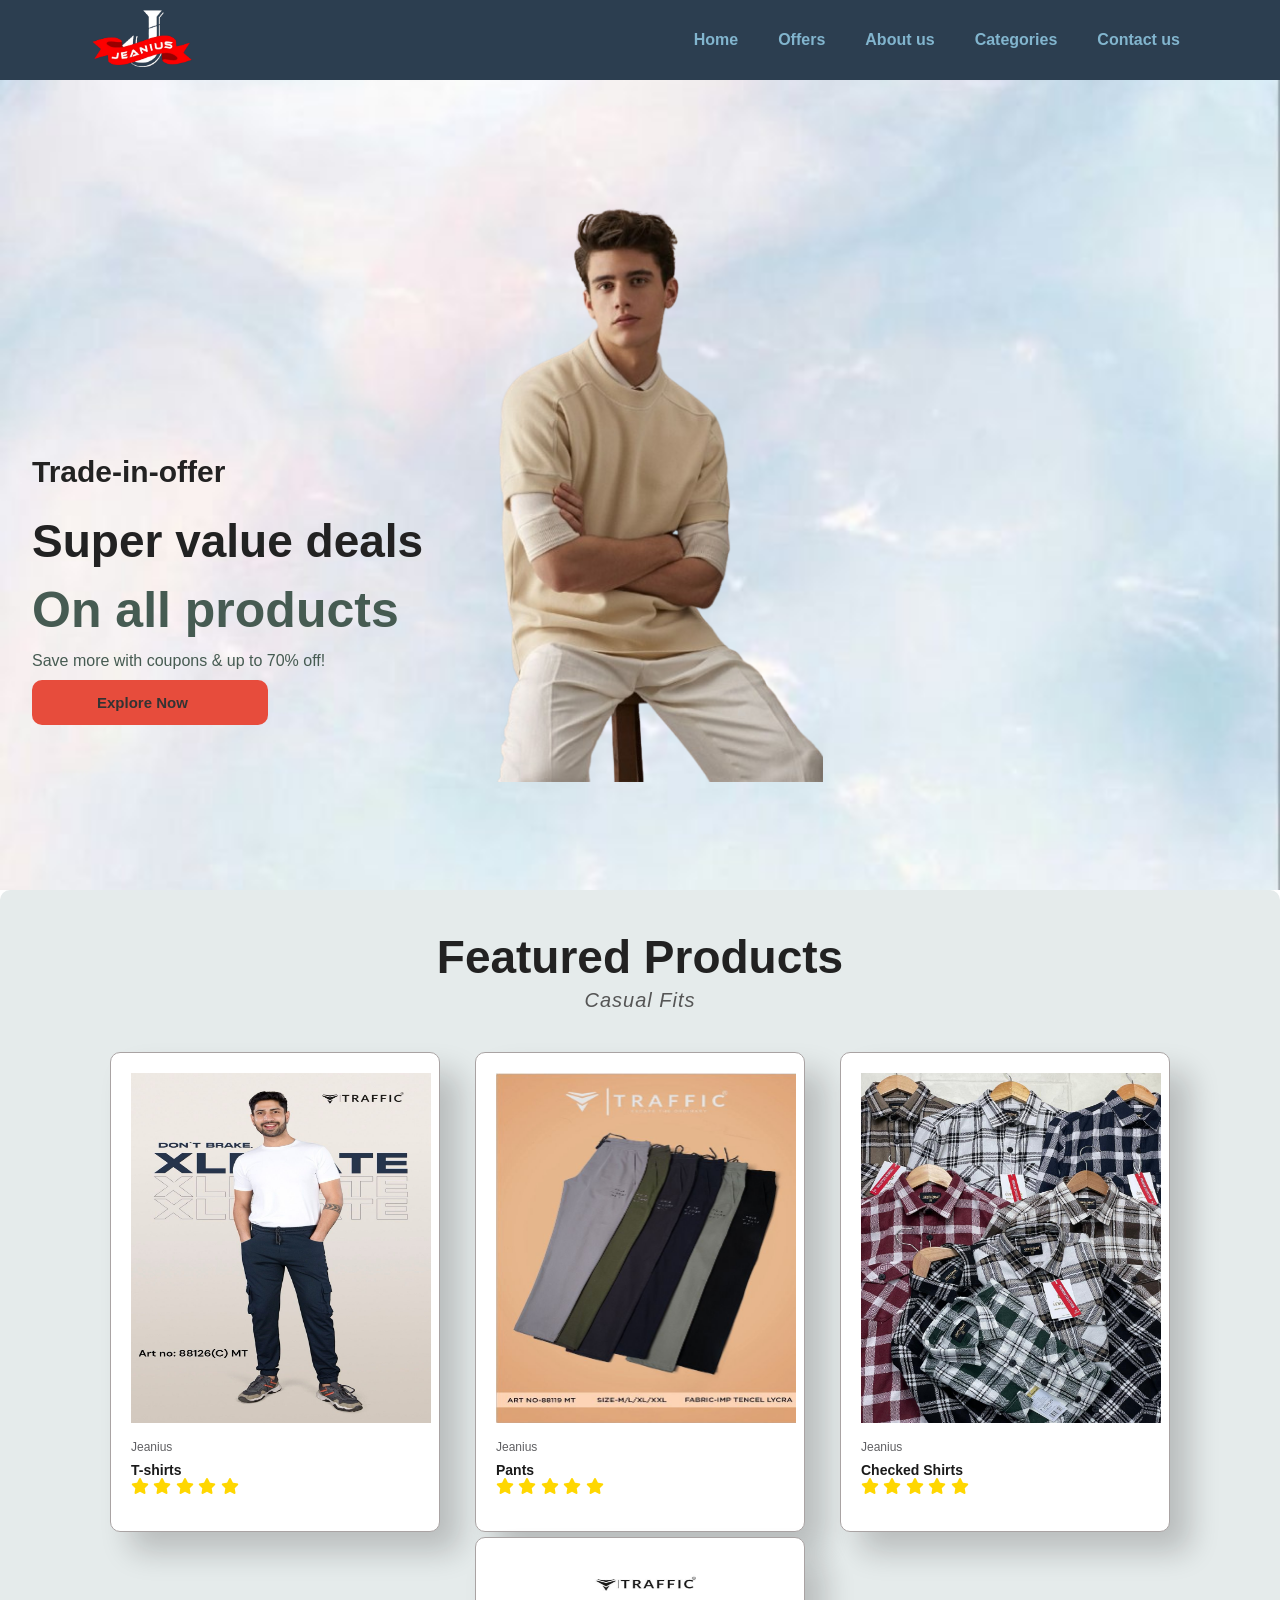
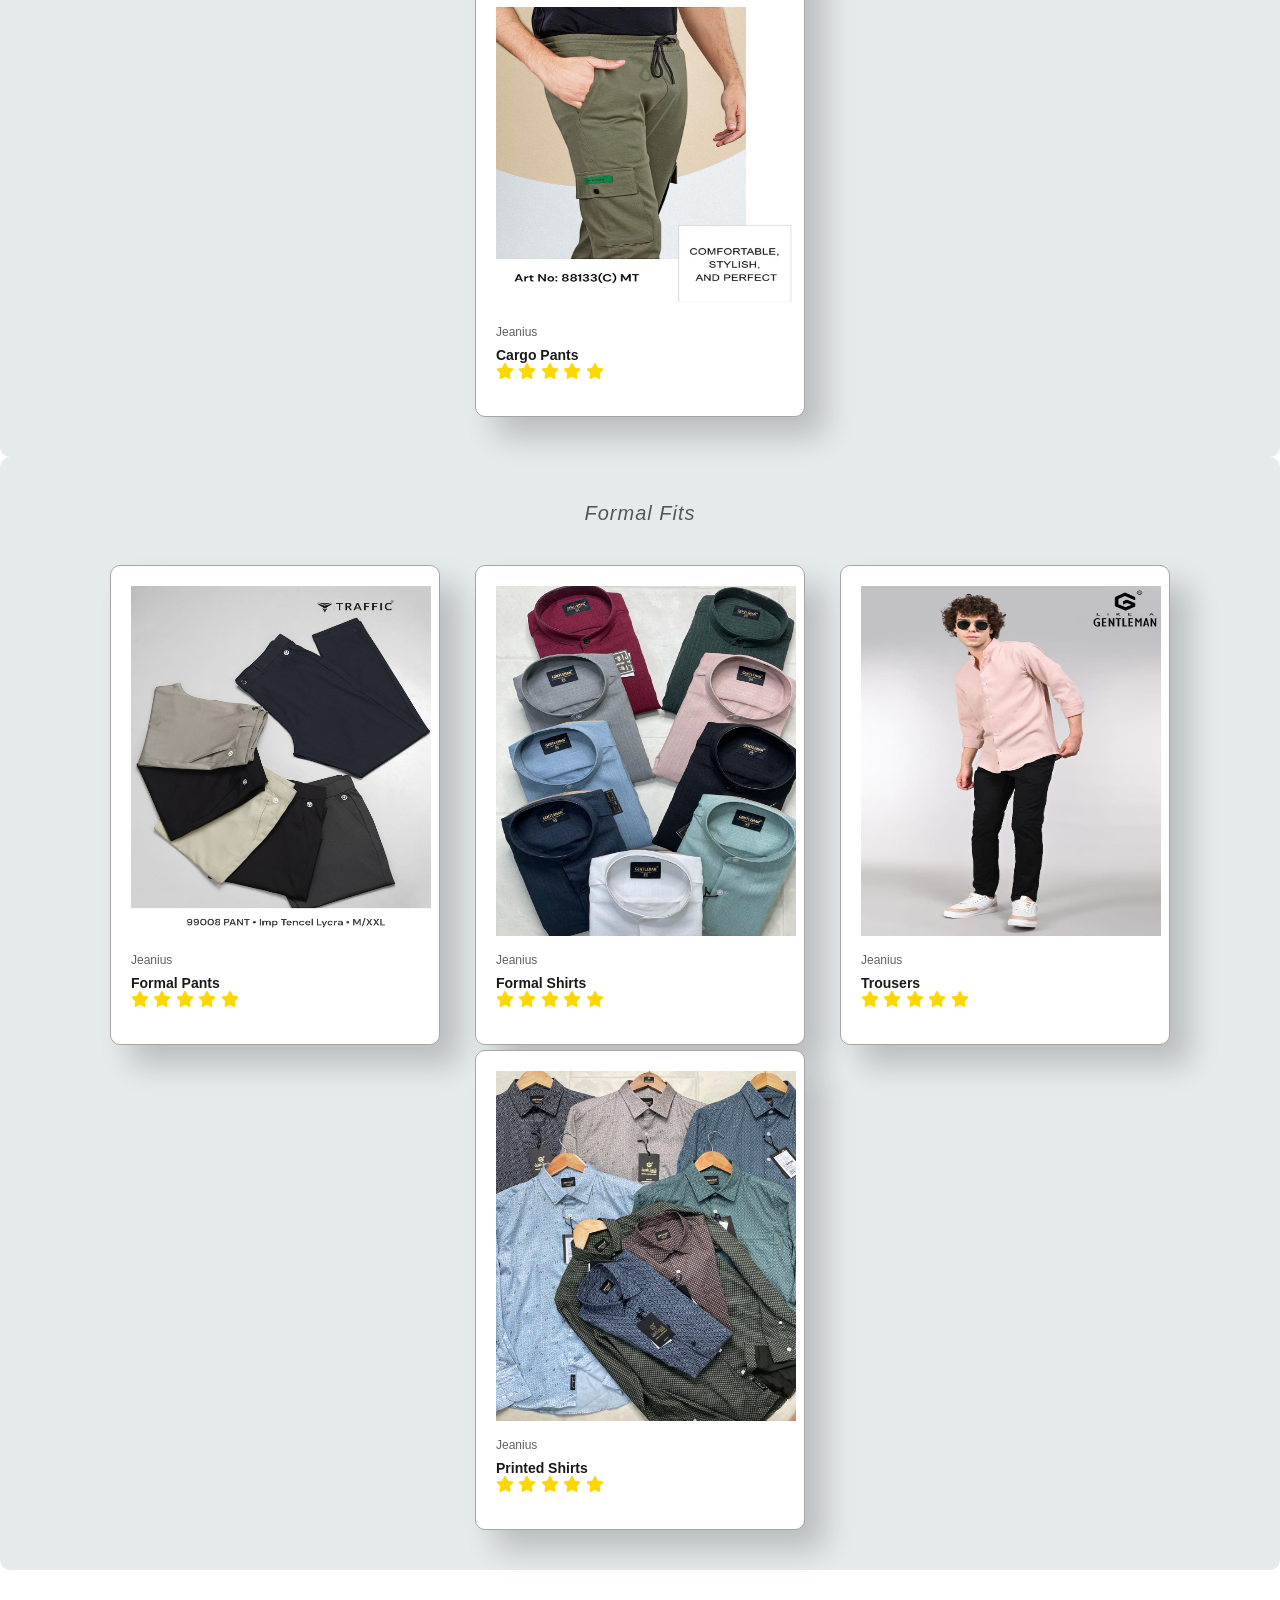
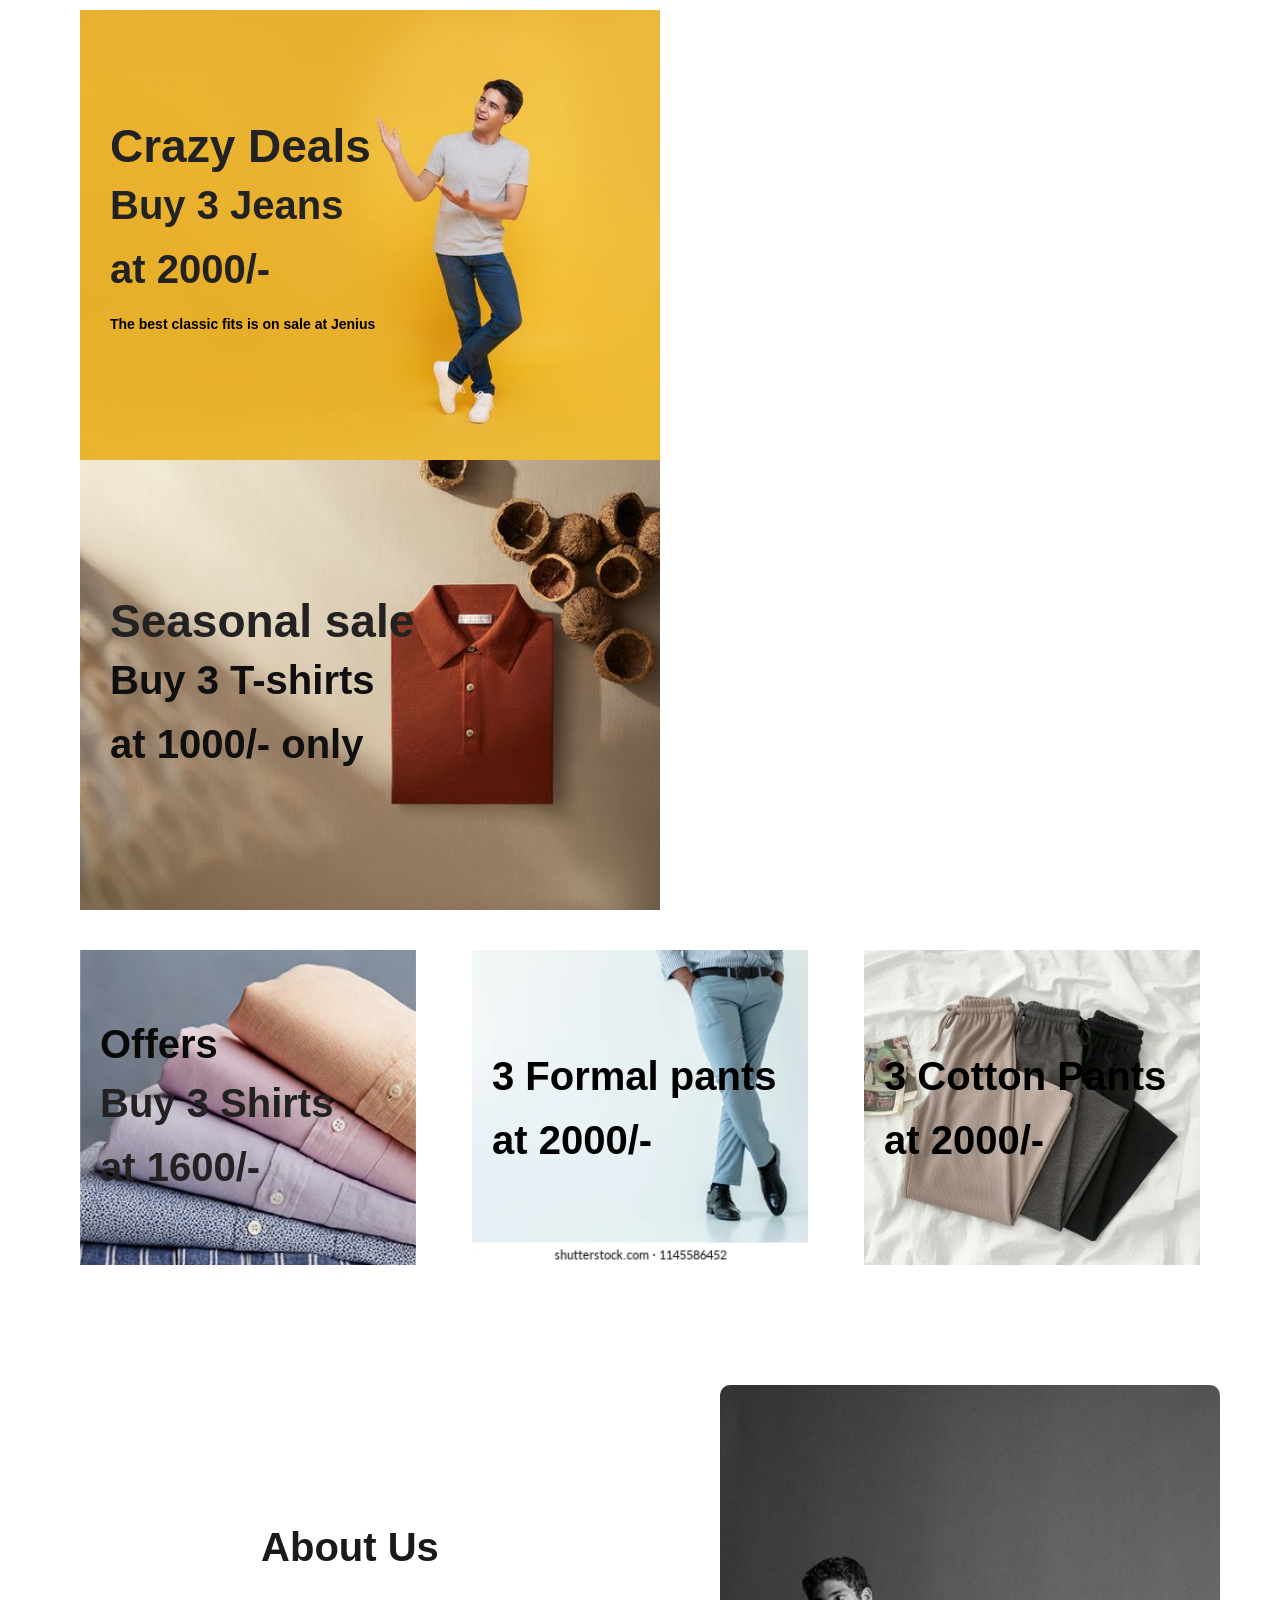
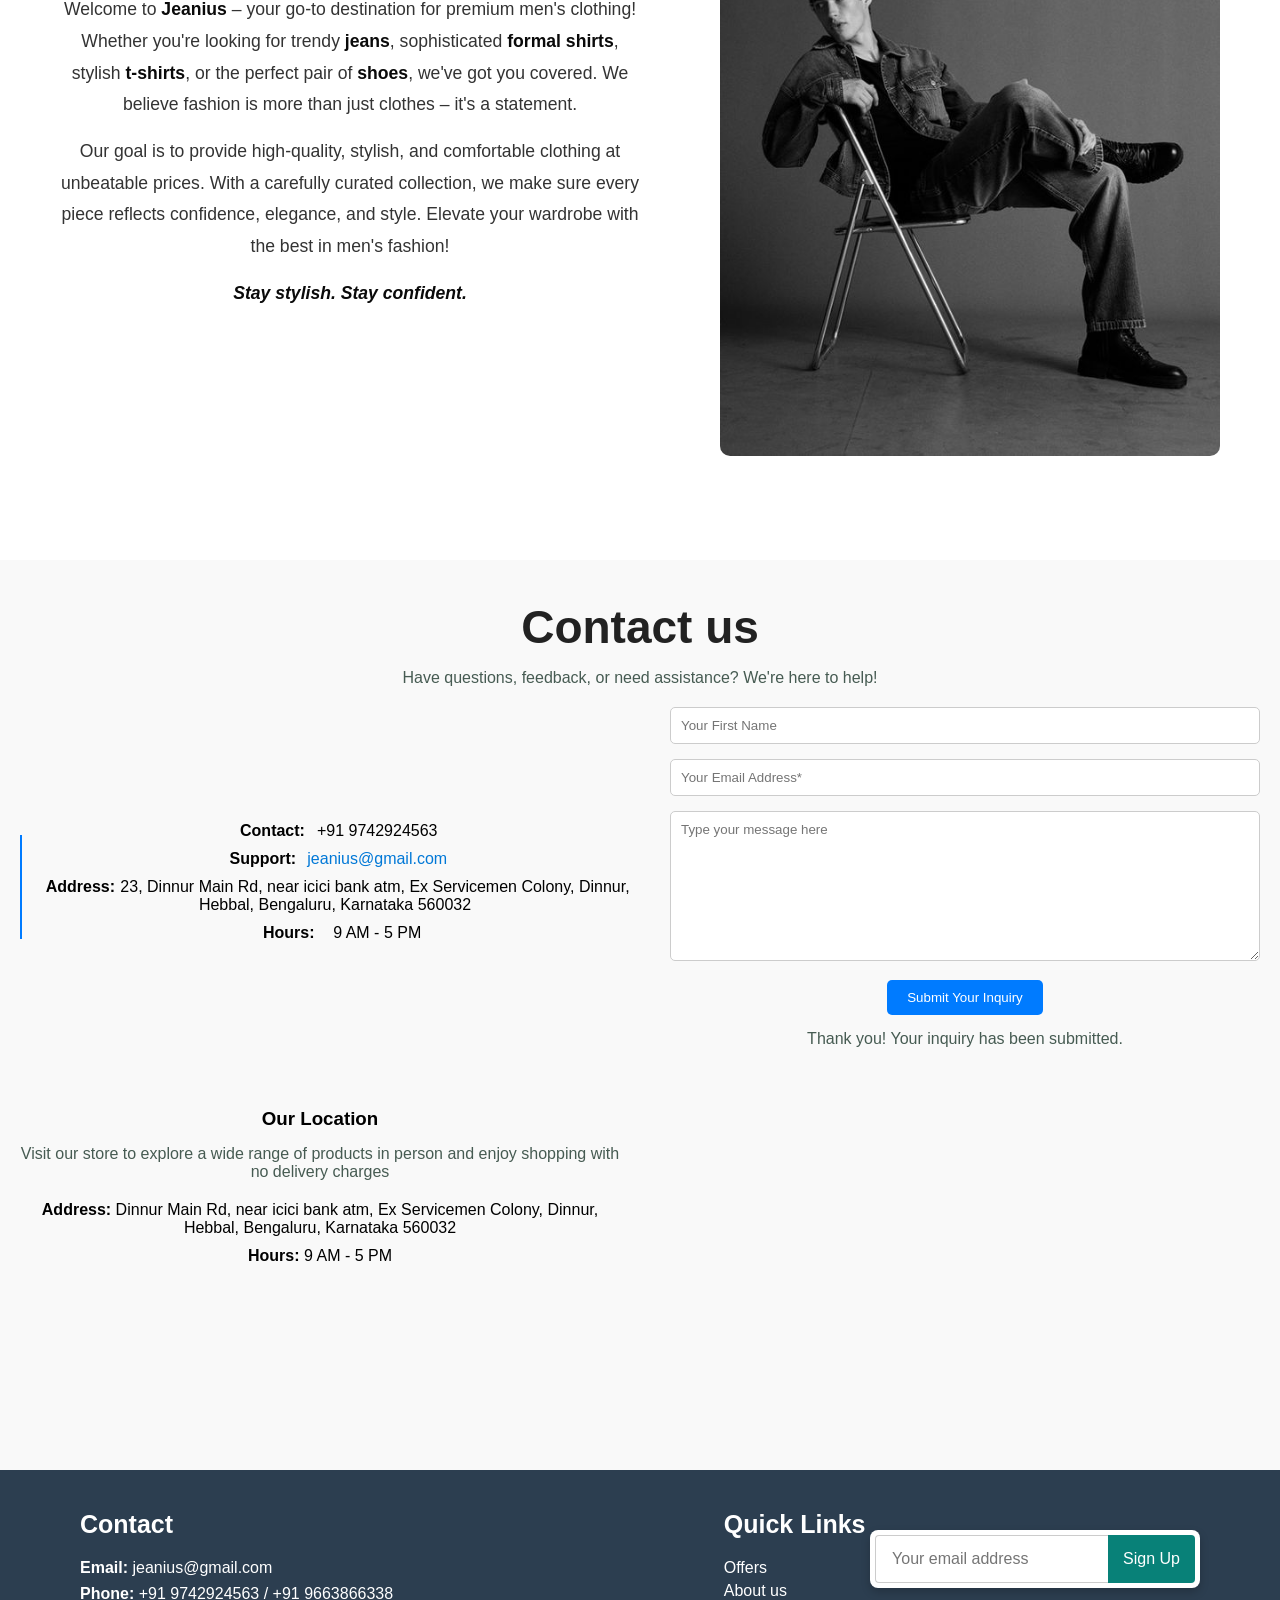
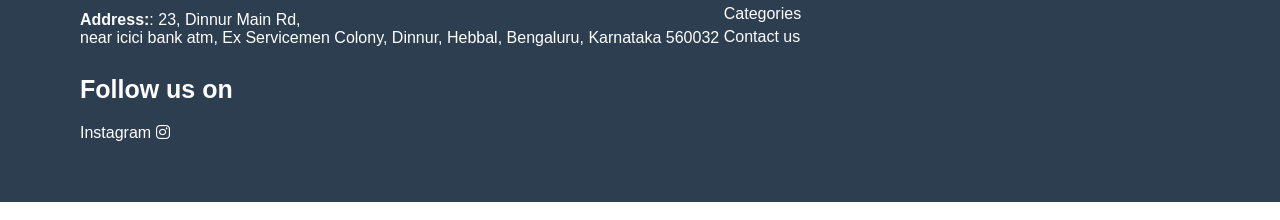
==== commit fcc05a28: "Updated product pages" ====
--- a/index.html
+++ b/index.html
@@ -20,7 +20,26 @@
                });
                });
                
-
+               
+
+  const sections = document.querySelectorAll("section[id]");
+  const navLinks = document.querySelectorAll("#navbar a");
+
+  const observer = new IntersectionObserver(entries => {
+    entries.forEach(entry => {
+      const id = entry.target.getAttribute("id");
+      const navLink = document.querySelector(`#navbar a[href="#${id}"]`);
+
+      if (entry.isIntersecting) {
+        navLinks.forEach(link => link.classList.remove("active"));
+        if (navLink) navLink.classList.add("active");
+      }
+    });
+  }, {
+    threshold: 0.6 // Adjusts how much of the section must be visible
+  });
+
+  sections.forEach(section => observer.observe(section));
 
   const banners = [
     {
@@ -76,7 +95,7 @@
                <a href="#"><img src="logoo-removebg-preview.png" class="logo" alt="logo"></a>
        
                <ul id="navbar">
-                 <li><a class="active" href="index.html">Home</a></li>
+                 <li><a href="index.html">Home</a></li>
                  <li><a href="#banners">Offers</a></li>
                  <li><a href="#about-us">About us</a></li>
                  <li><a href="#product1">Categories</a></li>
